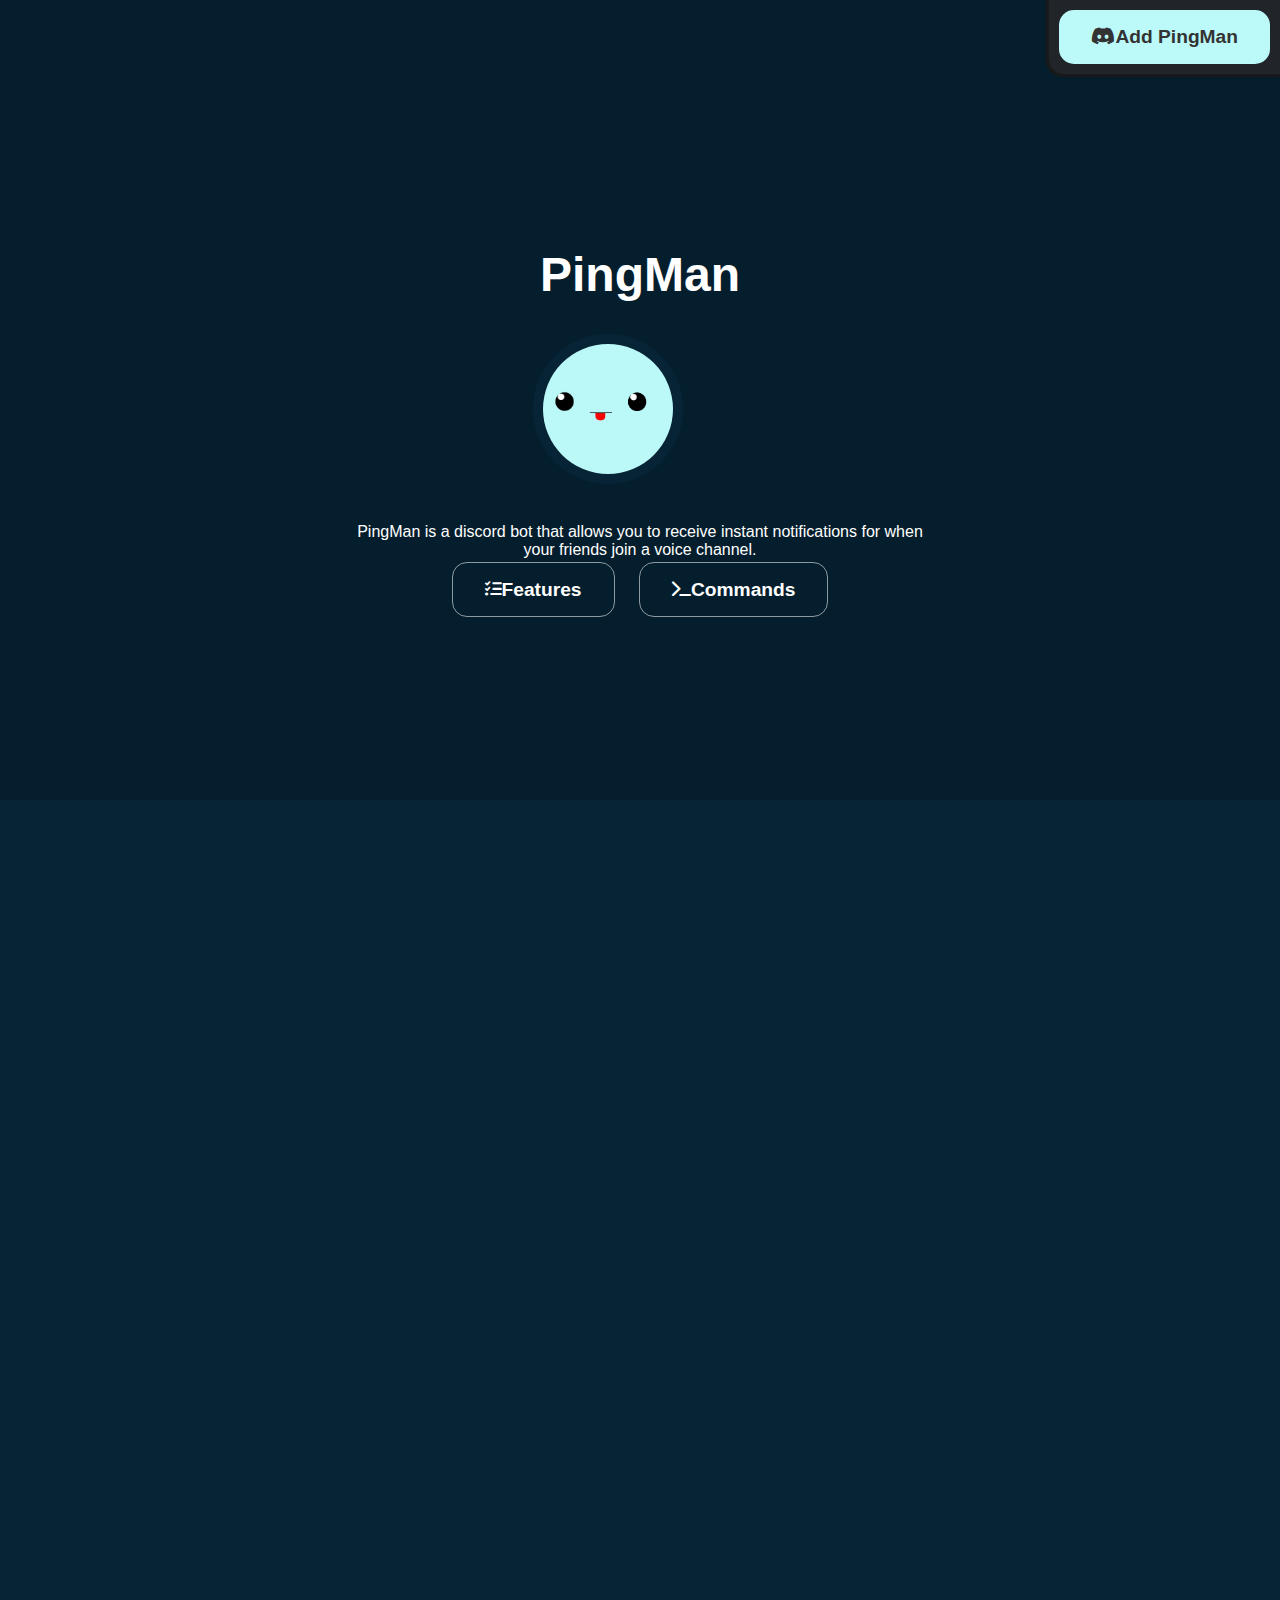
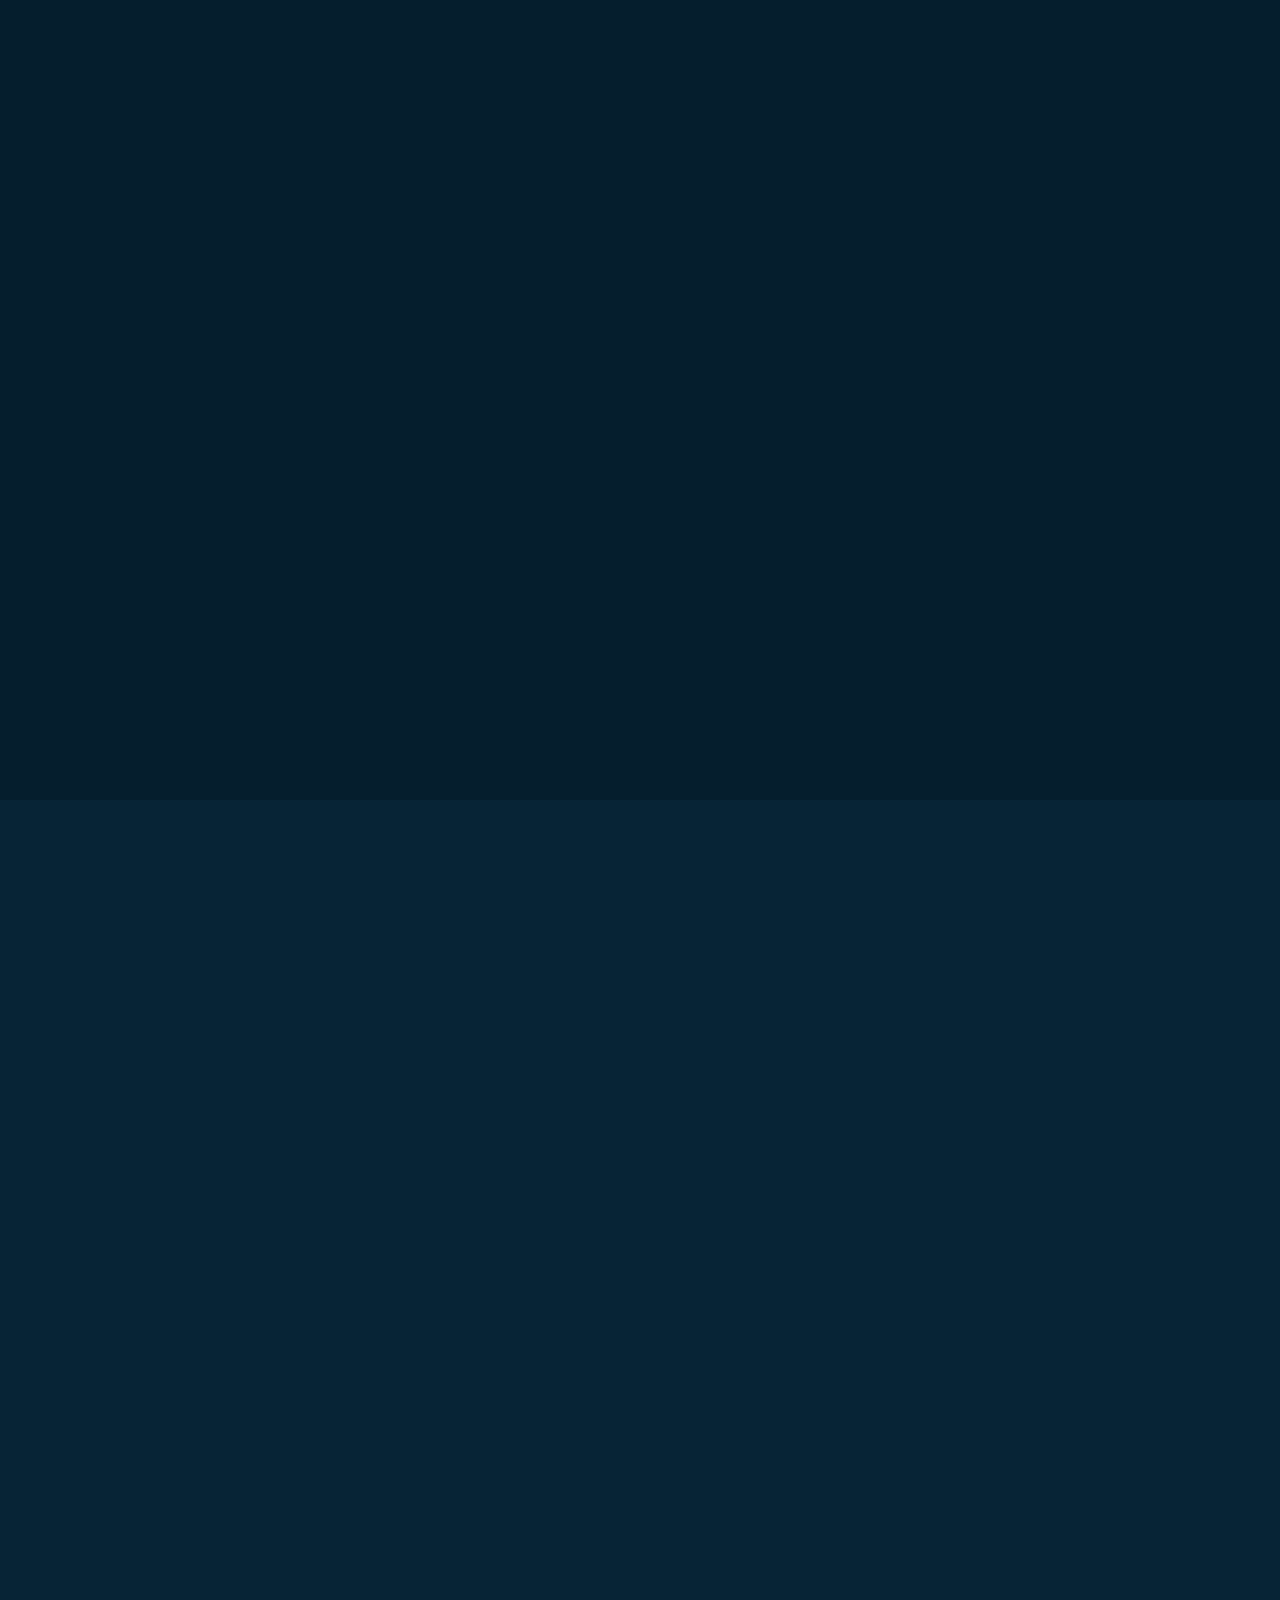
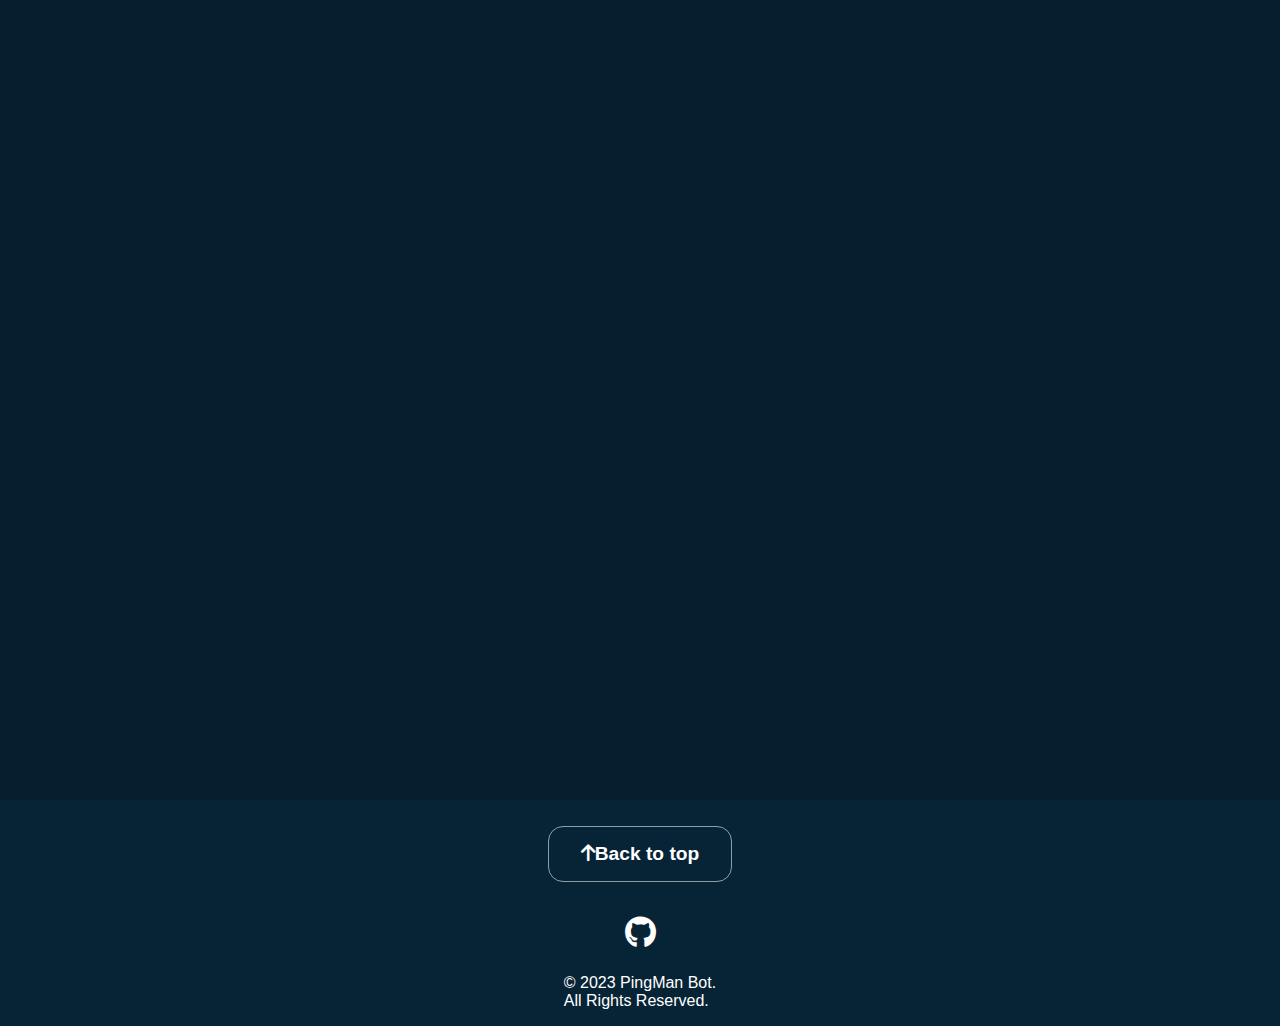
==== index.html @ a5add672 "Some improvements to deal with no script users" ====
<!DOCTYPE html>
<html lang="en">

<head>
  <meta charset="UTF-8" />
  <meta name="viewport" content="width=device-width, initial-scale=1.0" />
  <meta name="description"
    content="PingMan, a discord bot made by Milkry for getting instant notifications when a person joins a voice channel" />
  <link rel="icon" type="image/x-icon" href="favicon.ico">
  <link type="text/css" href="./css/index.css" rel="stylesheet" />
  <link type="text/css" href="./css/buttons.css" rel="stylesheet" />
  <link type="text/css" href="./css/animations.css" rel="stylesheet" />
  <noscript>
    <link type="text/css" href="./css/noscript.css" rel="stylesheet" />
  </noscript>
  <link href="https://cdn.jsdelivr.net/npm/bootstrap@5.2.3/dist/css/bootstrap.min.css" rel="stylesheet preconnect"
    integrity="sha384-rbsA2VBKQhggwzxH7pPCaAqO46MgnOM80zW1RWuH61DGLwZJEdK2Kadq2F9CUG65" crossorigin="anonymous">
  <script defer src="./js/index.js"></script>

  <!-- Font Awesome -->
  <link href="./css/fontawesome.min.css" rel="stylesheet">
  <link href="./css/brands.min.css" rel="stylesheet">
  <link href="./css/solid.min.css" rel="stylesheet">

  <title>PingMan - A discord bot with instant notifications for voice channels</title>
</head>

<body onload="onLoad()">
  <script defer src="https://cdn.jsdelivr.net/npm/bootstrap@5.2.3/dist/js/bootstrap.bundle.min.js"
    integrity="sha384-kenU1KFdBIe4zVF0s0G1M5b4hcpxyD9F7jL+jjXkk+Q2h455rYXK/7HAuoJl+0I4"
    crossorigin="anonymous"></script>

  <!-- Add Bot Button -->
  <div class="add-bot-container">
    <a class="button primary"
      href="https://discord.com/api/oauth2/authorize?client_id=1048765007854305341&scope=applications.commands+bot&permissions=478208"
      target="_blank">
      <i class="fa-brands fa-discord me-2"></i>Add PingMan
    </a>
  </div>

  <main>

    <!-- Intro -->
    <section id="intro" class="intro-container">
      <div class="title-container reveal d-flex justify-content-center align-items-center">
        <h1>PingMan</h1>
        <img class="avatar" src="./assets/avatar.webp" alt="PingMan Avatar" width="150px" />
      </div>

      <div class="description-container reveal">
        <span class="opacity-75">
          PingMan is a discord bot that allows you to receive instant notifications for when your friends join a
          voice channel.
        </span>
      </div>

      <div class="intro-buttons reveal d-flex justify-content-center align-items-center">
        <a class="button secondary" href="#features"><i class="fa-solid fa-list-check fa-sm me-3"></i>Features</a>
        <a class="button secondary" href="#commands"><i class="fa-solid fa-terminal fa-sm me-3"></i>Commands</a>
      </div>
    </section>

    <!-- Guide -->
    <section class="guide-container">
      <h1 class="fw-bold text-center reveal">What can PingMan do?</h1>
      <br />
      <span class="reveal">In basic terms:</span>
      <br />
      <span class="reveal">
        Given a voice channel and a list of people, PingMan can notify you whenever someone from that list joins the
        given voice channel.
      </span>
      <br />
      <span class="reveal">
        When you <code>/subscribe</code> to a voice channel, a subscription is automatically created and you get added
        to
        the subscribers list for that voice channel. You and any other subscriber will receive a notification when one
        of you joins.
      </span>
      <br />
      <span class="reveal">
        As soon as you or any other subscriber joins the voice channel, a notification is sent out to all the
        subscribers letting them know that someone joined and is waiting for them.
      </span>
    </section>

    <!-- Features -->
    <section id="features" class="features-container">
      <h1 class="fw-bold text-center reveal">Features</h1>
      <br />
      <ul class="reveal">
        <li class="reveal">
          <div class="feature">
            <i class="fa-solid fa-bell fa-2x m-3"></i>
            <span>Receive instant notifications when users join voice channels</span>
          </div>
        </li>

        <li class="reveal">
          <div class="feature">
            <i class="fa-solid fa-gear fa-2x m-3"></i>
            <span>Customizable user settings</span>
          </div>
        </li>

        <li class="reveal">
          <div class="feature">
            <i class="fa-solid fa-user fa-2x m-3"></i>
            <span>Restrict which users can create or remove subscriptions</span>
          </div>
        </li>

        <li class="reveal">
          <div class="feature">
            <i class="fa-solid fa-toggle-off fa-2x m-3"></i>
            <span>Toggle notifications for some or all subscriptions</span>
          </div>
        </li>
      </ul>
    </section>

    <!-- Bot Commands -->
    <section id="commands" class="bot-commands-container">
      <h1 class="fw-bold text-center reveal">Bot Commands</h1>
      <br />
      <ul class="d-flex flex-column reveal">
        <span class="text-center reveal">A quick rundown of the main commands:</span>
        <br />
        <li class="reveal"><span>Start by creating your first subscription via the <code>/subscribe</code>
            command.</span>
        </li>
        <li class="reveal"><span>You'll be prompted to choose between <strong>users</strong> and <strong>roles</strong>
            (e.g.
            <code>/subscribe user</code> for subscribing individual users and <code>/subscribe role</code> for mass
            notifications).</span>
        </li>
        <li class="reveal"><span>Unsubscribe users and roles via the <code>/unsubscribe</code> command.</span></li>
        <li class="reveal"><span>View all your subscriptions via the <code>/status</code> command.</span></li>
        <br />
        <span class="reveal">Learn more via the <code>/help</code> command.</span>
      </ul>
    </section>

    <!-- Feedback -->
    <section class="feedback-container">
      <h1 class="fw-bold text-center reveal">Got a request?</h1>
      <br />
      <span class="text-center reveal">You can leave feedback or report any bugs via the <code>/feedback</code>
        command.</span>
    </section>

    <!-- Footer -->
    <section class="footer bg-dark">
      <a class="button secondary" href="#intro"><i class="fa-solid fa-arrow-up me-3"></i>Back to top</a>

      <div class="social-media-container">
        <a href="https://github.com/Milkry" target="_blank" title="Github">
          <i class="fa-brands fa-github fa-2xl"></i>
        </a>
      </div>

      <div class="text-center">
        <span>&copy; 2023 PingMan Bot.</span>
        <br />
        <span>All Rights Reserved.</span>
      </div>
    </section>

  </main>
</body>

</html>
---- css/index.css ----
:root {
  --text-white: #ffffff;
  --text-dark: #333333;
  --background: #051e2d;
  --background-alternate: #072436;
  --background-dark: #212529;
  --background-dark--shadow: #1a1a1a;
  --primary: #bcf9f9;
  --secondary: #3B5FE2;
  --secondary-border: rgba(255, 255, 255, 0.55);
  --accent: #fbfbfb;
  --button-primary--hover: #9fd6d6;
}

* {
  margin: 0;
  color: var(--text-white);
  font-family: 'Source Sans Pro', Helvetica, sans-serif;
  box-sizing: border-box;
}

section {
  display: flex;
  align-items: center;
  justify-content: center;
  flex-direction: column;
  height: 800px;
  padding: 0 1.5rem;

  &:nth-child(even) {
    background-color: var(--background-alternate);
  }

  &:nth-child(odd) {
    background-color: var(--background);
  }
}

.reveal {
  position: relative;
  transform: translateX(-200px);
  opacity: 0;
  transition: 1.5s all ease;
}

.reveal.active {
  transform: translateX(0);
  opacity: 1;
}

.add-bot-container {
  animation: fadeLeft ease-out 1.5s;
  z-index: 99;
  display: flex;
  position: fixed;
  top: 0;
  right: 0;
  border-bottom-left-radius: 15px;
  background-color: var(--background-dark);
  box-shadow: -1px 1px 2px 2px var(--background-dark--shadow);
}

.intro-container {
  padding: 25px;

  > .title-container {
    padding: 15px;

    .avatar {
      margin-left: 25px;
      border: 10px solid var(--background-alternate);
      border-radius: 50%;
    }

    > h1 {
      font-size: 3rem;
      padding: 2rem;
      font-weight: bold;
      text-align: center;
    }
  }

  > .description-container {
    display: flex;
    flex-direction: column;
    margin: 20px;
    max-width: 600px;
    text-align: center;

    > h2 {
      text-align: center;
    }

    > p {
      font-size: 1.5rem;
      padding: 2rem;
    }
  }
}

.guide-container {
  > span {
    max-width: 800px;
    text-align: center;
    font-size: 1.5rem;
  }
}

.features-container {
  .feature {
    display: flex;
    align-items: center;
  }

  > ul > li {
    list-style-type: none;

    > div > span {
      font-size: 1.5rem;
      text-align: left;
    }
  }
}

.bot-commands-container {
  font-size: 1.5rem;

  > ul {
    max-width: 800px;

    > li {
      padding: 0.5rem;
    }
  }
}

.feedback-container {
  display: flex;
  align-items: center;
  justify-content: center;
  flex-direction: column;
  font-size: 1.5rem;
}

.footer {
  padding: 1rem;
  height: auto;
}

.social-media-container {
  display: flex;
  align-items: center;
  justify-content: center;
  margin: 2rem 2rem;
}

@media (max-width: 480px) {
  section {
    padding: 0 0.5rem !important;
  }

  .add-bot-container > a {
    font-size: 0.9rem !important;
  }

  .intro-container {
    .title-container {
      .avatar {
        margin-left: 0 !important;
        width: 35% !important;
        min-width: 100px !important;
      }

      > h1 {
        font-size: 2rem !important;
        padding: 0.8rem !important;
      }
    }

    .intro-buttons {
      flex-direction: column !important;

      > button {
        font-size: 1rem !important;
      }
    }
  }

  .guide-container {
    > span {
      font-size: 1.1rem !important;
    }
  }

  .features-container {
    > ul {
      padding: 0 !important;

      > li {
        padding: 0.3rem !important;

        > div {

          > i {
            font-size: 1.5rem !important;
          }

          > span {
            font-size: 1.1rem !important;
          }
        }
      }
    }
  }

  .bot-commands-container {
    font-size: 1.1rem !important;
  }

  .feedback-container {
    font-size: 1.1rem !important;
  }
}

@media (prefers-reduced-motion) {
  .reveal {
    transform: translateX(0) !important;
    opacity: 1 !important;
    transition: none !important
  }

  .add-bot-container {
    animation: none !important;
  }
}
---- css/buttons.css ----
.button {
    font-size: 1.2rem;
    font-weight: bold;
    border-radius: 15px;
    margin: 10px;
    padding: 1rem 2rem;
    text-decoration: none;
    text-align: center;

    &.primary {
        background-color: var(--primary);
        color: var(--text-dark);
        transition: background-color 0.5s ease, color 0.5s ease, box-shadow 0.5s ease;

        > i {
            color: var(--text-dark);
        }

        &:hover {
            background-color: var(--button-primary--hover);
        }
    }

    &.secondary {
        background-color: transparent;
        color: var(--text-white);
        border: 1px solid var(--secondary-border);
        transition: border 0.5s ease, box-shadow 0.5s ease;

        &:hover {
            border: 1px solid var(--accent);
            box-shadow: 2px 2px 0 2px var(--accent);
        }
    }

    &.button--medium {
        font-size: 1rem;
        padding: 0.6rem 1rem;
    }
}
---- css/animations.css ----
@keyframes fadeLeft {
    0% {
        opacity: 0;
        transform: translateX(300px);
    }

    100% {
        opacity: 1;
        transform: translateX(0);
    }
}
---- css/noscript.css ----
.reveal {
    transform: translateX(0) !important;
    opacity: 1 !important;
    transition: none !important
}

.add-bot-container {
    animation: none !important;
}
---- css/brands.min.css ----
/*!
 * Font Awesome Free 6.4.2 by @fontawesome - https://fontawesome.com
 * License - https://fontawesome.com/license/free (Icons: CC BY 4.0, Fonts: SIL OFL 1.1, Code: MIT License)
 * Copyright 2023 Fonticons, Inc.
 */
:host,:root{--fa-style-family-brands:"Font Awesome 6 Brands";--fa-font-brands:normal 400 1em/1 "Font Awesome 6 Brands"}@font-face{font-family:"Font Awesome 6 Brands";font-style:normal;font-weight:400;font-display:block;src:url(../webfonts/fa-brands-400.woff2) format("woff2"),url(../webfonts/fa-brands-400.ttf) format("truetype")}.fa-brands,.fab{font-weight:400}.fa-monero:before{content:"\f3d0"}.fa-hooli:before{content:"\f427"}.fa-yelp:before{content:"\f1e9"}.fa-cc-visa:before{content:"\f1f0"}.fa-lastfm:before{content:"\f202"}.fa-shopware:before{content:"\f5b5"}.fa-creative-commons-nc:before{content:"\f4e8"}.fa-aws:before{content:"\f375"}.fa-redhat:before{content:"\f7bc"}.fa-yoast:before{content:"\f2b1"}.fa-cloudflare:before{content:"\e07d"}.fa-ups:before{content:"\f7e0"}.fa-wpexplorer:before{content:"\f2de"}.fa-dyalog:before{content:"\f399"}.fa-bity:before{content:"\f37a"}.fa-stackpath:before{content:"\f842"}.fa-buysellads:before{content:"\f20d"}.fa-first-order:before{content:"\f2b0"}.fa-modx:before{content:"\f285"}.fa-guilded:before{content:"\e07e"}.fa-vnv:before{content:"\f40b"}.fa-js-square:before,.fa-square-js:before{content:"\f3b9"}.fa-microsoft:before{content:"\f3ca"}.fa-qq:before{content:"\f1d6"}.fa-orcid:before{content:"\f8d2"}.fa-java:before{content:"\f4e4"}.fa-invision:before{content:"\f7b0"}.fa-creative-commons-pd-alt:before{content:"\f4ed"}.fa-centercode:before{content:"\f380"}.fa-glide-g:before{content:"\f2a6"}.fa-drupal:before{content:"\f1a9"}.fa-hire-a-helper:before{content:"\f3b0"}.fa-creative-commons-by:before{content:"\f4e7"}.fa-unity:before{content:"\e049"}.fa-whmcs:before{content:"\f40d"}.fa-rocketchat:before{content:"\f3e8"}.fa-vk:before{content:"\f189"}.fa-untappd:before{content:"\f405"}.fa-mailchimp:before{content:"\f59e"}.fa-css3-alt:before{content:"\f38b"}.fa-reddit-square:before,.fa-square-reddit:before{content:"\f1a2"}.fa-vimeo-v:before{content:"\f27d"}.fa-contao:before{content:"\f26d"}.fa-square-font-awesome:before{content:"\e5ad"}.fa-deskpro:before{content:"\f38f"}.fa-sistrix:before{content:"\f3ee"}.fa-instagram-square:before,.fa-square-instagram:before{content:"\e055"}.fa-battle-net:before{content:"\f835"}.fa-the-red-yeti:before{content:"\f69d"}.fa-hacker-news-square:before,.fa-square-hacker-news:before{content:"\f3af"}.fa-edge:before{content:"\f282"}.fa-threads:before{content:"\e618"}.fa-napster:before{content:"\f3d2"}.fa-snapchat-square:before,.fa-square-snapchat:before{content:"\f2ad"}.fa-google-plus-g:before{content:"\f0d5"}.fa-artstation:before{content:"\f77a"}.fa-markdown:before{content:"\f60f"}.fa-sourcetree:before{content:"\f7d3"}.fa-google-plus:before{content:"\f2b3"}.fa-diaspora:before{content:"\f791"}.fa-foursquare:before{content:"\f180"}.fa-stack-overflow:before{content:"\f16c"}.fa-github-alt:before{content:"\f113"}.fa-phoenix-squadron:before{content:"\f511"}.fa-pagelines:before{content:"\f18c"}.fa-algolia:before{content:"\f36c"}.fa-red-river:before{content:"\f3e3"}.fa-creative-commons-sa:before{content:"\f4ef"}.fa-safari:before{content:"\f267"}.fa-google:before{content:"\f1a0"}.fa-font-awesome-alt:before,.fa-square-font-awesome-stroke:before{content:"\f35c"}.fa-atlassian:before{content:"\f77b"}.fa-linkedin-in:before{content:"\f0e1"}.fa-digital-ocean:before{content:"\f391"}.fa-nimblr:before{content:"\f5a8"}.fa-chromecast:before{content:"\f838"}.fa-evernote:before{content:"\f839"}.fa-hacker-news:before{content:"\f1d4"}.fa-creative-commons-sampling:before{content:"\f4f0"}.fa-adversal:before{content:"\f36a"}.fa-creative-commons:before{content:"\f25e"}.fa-watchman-monitoring:before{content:"\e087"}.fa-fonticons:before{content:"\f280"}.fa-weixin:before{content:"\f1d7"}.fa-shirtsinbulk:before{content:"\f214"}.fa-codepen:before{content:"\f1cb"}.fa-git-alt:before{content:"\f841"}.fa-lyft:before{content:"\f3c3"}.fa-rev:before{content:"\f5b2"}.fa-windows:before{content:"\f17a"}.fa-wizards-of-the-coast:before{content:"\f730"}.fa-square-viadeo:before,.fa-viadeo-square:before{content:"\f2aa"}.fa-meetup:before{content:"\f2e0"}.fa-centos:before{content:"\f789"}.fa-adn:before{content:"\f170"}.fa-cloudsmith:before{content:"\f384"}.fa-pied-piper-alt:before{content:"\f1a8"}.fa-dribbble-square:before,.fa-square-dribbble:before{content:"\f397"}.fa-codiepie:before{content:"\f284"}.fa-node:before{content:"\f419"}.fa-mix:before{content:"\f3cb"}.fa-steam:before{content:"\f1b6"}.fa-cc-apple-pay:before{content:"\f416"}.fa-scribd:before{content:"\f28a"}.fa-debian:before{content:"\e60b"}.fa-openid:before{content:"\f19b"}.fa-instalod:before{content:"\e081"}.fa-expeditedssl:before{content:"\f23e"}.fa-sellcast:before{content:"\f2da"}.fa-square-twitter:before,.fa-twitter-square:before{content:"\f081"}.fa-r-project:before{content:"\f4f7"}.fa-delicious:before{content:"\f1a5"}.fa-freebsd:before{content:"\f3a4"}.fa-vuejs:before{content:"\f41f"}.fa-accusoft:before{content:"\f369"}.fa-ioxhost:before{content:"\f208"}.fa-fonticons-fi:before{content:"\f3a2"}.fa-app-store:before{content:"\f36f"}.fa-cc-mastercard:before{content:"\f1f1"}.fa-itunes-note:before{content:"\f3b5"}.fa-golang:before{content:"\e40f"}.fa-kickstarter:before{content:"\f3bb"}.fa-grav:before{content:"\f2d6"}.fa-weibo:before{content:"\f18a"}.fa-uncharted:before{content:"\e084"}.fa-firstdraft:before{content:"\f3a1"}.fa-square-youtube:before,.fa-youtube-square:before{content:"\f431"}.fa-wikipedia-w:before{content:"\f266"}.fa-rendact:before,.fa-wpressr:before{content:"\f3e4"}.fa-angellist:before{content:"\f209"}.fa-galactic-republic:before{content:"\f50c"}.fa-nfc-directional:before{content:"\e530"}.fa-skype:before{content:"\f17e"}.fa-joget:before{content:"\f3b7"}.fa-fedora:before{content:"\f798"}.fa-stripe-s:before{content:"\f42a"}.fa-meta:before{content:"\e49b"}.fa-laravel:before{content:"\f3bd"}.fa-hotjar:before{content:"\f3b1"}.fa-bluetooth-b:before{content:"\f294"}.fa-sticker-mule:before{content:"\f3f7"}.fa-creative-commons-zero:before{content:"\f4f3"}.fa-hips:before{content:"\f452"}.fa-behance:before{content:"\f1b4"}.fa-reddit:before{content:"\f1a1"}.fa-discord:before{content:"\f392"}.fa-chrome:before{content:"\f268"}.fa-app-store-ios:before{content:"\f370"}.fa-cc-discover:before{content:"\f1f2"}.fa-wpbeginner:before{content:"\f297"}.fa-confluence:before{content:"\f78d"}.fa-mdb:before{content:"\f8ca"}.fa-dochub:before{content:"\f394"}.fa-accessible-icon:before{content:"\f368"}.fa-ebay:before{content:"\f4f4"}.fa-amazon:before{content:"\f270"}.fa-unsplash:before{content:"\e07c"}.fa-yarn:before{content:"\f7e3"}.fa-square-steam:before,.fa-steam-square:before{content:"\f1b7"}.fa-500px:before{content:"\f26e"}.fa-square-vimeo:before,.fa-vimeo-square:before{content:"\f194"}.fa-asymmetrik:before{content:"\f372"}.fa-font-awesome-flag:before,.fa-font-awesome-logo-full:before,.fa-font-awesome:before{content:"\f2b4"}.fa-gratipay:before{content:"\f184"}.fa-apple:before{content:"\f179"}.fa-hive:before{content:"\e07f"}.fa-gitkraken:before{content:"\f3a6"}.fa-keybase:before{content:"\f4f5"}.fa-apple-pay:before{content:"\f415"}.fa-padlet:before{content:"\e4a0"}.fa-amazon-pay:before{content:"\f42c"}.fa-github-square:before,.fa-square-github:before{content:"\f092"}.fa-stumbleupon:before{content:"\f1a4"}.fa-fedex:before{content:"\f797"}.fa-phoenix-framework:before{content:"\f3dc"}.fa-shopify:before{content:"\e057"}.fa-neos:before{content:"\f612"}.fa-square-threads:before{content:"\e619"}.fa-hackerrank:before{content:"\f5f7"}.fa-researchgate:before{content:"\f4f8"}.fa-swift:before{content:"\f8e1"}.fa-angular:before{content:"\f420"}.fa-speakap:before{content:"\f3f3"}.fa-angrycreative:before{content:"\f36e"}.fa-y-combinator:before{content:"\f23b"}.fa-empire:before{content:"\f1d1"}.fa-envira:before{content:"\f299"}.fa-gitlab-square:before,.fa-square-gitlab:before{content:"\e5ae"}.fa-studiovinari:before{content:"\f3f8"}.fa-pied-piper:before{content:"\f2ae"}.fa-wordpress:before{content:"\f19a"}.fa-product-hunt:before{content:"\f288"}.fa-firefox:before{content:"\f269"}.fa-linode:before{content:"\f2b8"}.fa-goodreads:before{content:"\f3a8"}.fa-odnoklassniki-square:before,.fa-square-odnoklassniki:before{content:"\f264"}.fa-jsfiddle:before{content:"\f1cc"}.fa-sith:before{content:"\f512"}.fa-themeisle:before{content:"\f2b2"}.fa-page4:before{content:"\f3d7"}.fa-hashnode:before{content:"\e499"}.fa-react:before{content:"\f41b"}.fa-cc-paypal:before{content:"\f1f4"}.fa-squarespace:before{content:"\f5be"}.fa-cc-stripe:before{content:"\f1f5"}.fa-creative-commons-share:before{content:"\f4f2"}.fa-bitcoin:before{content:"\f379"}.fa-keycdn:before{content:"\f3ba"}.fa-opera:before{content:"\f26a"}.fa-itch-io:before{content:"\f83a"}.fa-umbraco:before{content:"\f8e8"}.fa-galactic-senate:before{content:"\f50d"}.fa-ubuntu:before{content:"\f7df"}.fa-draft2digital:before{content:"\f396"}.fa-stripe:before{content:"\f429"}.fa-houzz:before{content:"\f27c"}.fa-gg:before{content:"\f260"}.fa-dhl:before{content:"\f790"}.fa-pinterest-square:before,.fa-square-pinterest:before{content:"\f0d3"}.fa-xing:before{content:"\f168"}.fa-blackberry:before{content:"\f37b"}.fa-creative-commons-pd:before{content:"\f4ec"}.fa-playstation:before{content:"\f3df"}.fa-quinscape:before{content:"\f459"}.fa-less:before{content:"\f41d"}.fa-blogger-b:before{content:"\f37d"}.fa-opencart:before{content:"\f23d"}.fa-vine:before{content:"\f1ca"}.fa-paypal:before{content:"\f1ed"}.fa-gitlab:before{content:"\f296"}.fa-typo3:before{content:"\f42b"}.fa-reddit-alien:before{content:"\f281"}.fa-yahoo:before{content:"\f19e"}.fa-dailymotion:before{content:"\e052"}.fa-affiliatetheme:before{content:"\f36b"}.fa-pied-piper-pp:before{content:"\f1a7"}.fa-bootstrap:before{content:"\f836"}.fa-odnoklassniki:before{content:"\f263"}.fa-nfc-symbol:before{content:"\e531"}.fa-ethereum:before{content:"\f42e"}.fa-speaker-deck:before{content:"\f83c"}.fa-creative-commons-nc-eu:before{content:"\f4e9"}.fa-patreon:before{content:"\f3d9"}.fa-avianex:before{content:"\f374"}.fa-ello:before{content:"\f5f1"}.fa-gofore:before{content:"\f3a7"}.fa-bimobject:before{content:"\f378"}.fa-facebook-f:before{content:"\f39e"}.fa-google-plus-square:before,.fa-square-google-plus:before{content:"\f0d4"}.fa-mandalorian:before{content:"\f50f"}.fa-first-order-alt:before{content:"\f50a"}.fa-osi:before{content:"\f41a"}.fa-google-wallet:before{content:"\f1ee"}.fa-d-and-d-beyond:before{content:"\f6ca"}.fa-periscope:before{content:"\f3da"}.fa-fulcrum:before{content:"\f50b"}.fa-cloudscale:before{content:"\f383"}.fa-forumbee:before{content:"\f211"}.fa-mizuni:before{content:"\f3cc"}.fa-schlix:before{content:"\f3ea"}.fa-square-xing:before,.fa-xing-square:before{content:"\f169"}.fa-bandcamp:before{content:"\f2d5"}.fa-wpforms:before{content:"\f298"}.fa-cloudversify:before{content:"\f385"}.fa-usps:before{content:"\f7e1"}.fa-megaport:before{content:"\f5a3"}.fa-magento:before{content:"\f3c4"}.fa-spotify:before{content:"\f1bc"}.fa-optin-monster:before{content:"\f23c"}.fa-fly:before{content:"\f417"}.fa-aviato:before{content:"\f421"}.fa-itunes:before{content:"\f3b4"}.fa-cuttlefish:before{content:"\f38c"}.fa-blogger:before{content:"\f37c"}.fa-flickr:before{content:"\f16e"}.fa-viber:before{content:"\f409"}.fa-soundcloud:before{content:"\f1be"}.fa-digg:before{content:"\f1a6"}.fa-tencent-weibo:before{content:"\f1d5"}.fa-symfony:before{content:"\f83d"}.fa-maxcdn:before{content:"\f136"}.fa-etsy:before{content:"\f2d7"}.fa-facebook-messenger:before{content:"\f39f"}.fa-audible:before{content:"\f373"}.fa-think-peaks:before{content:"\f731"}.fa-bilibili:before{content:"\e3d9"}.fa-erlang:before{content:"\f39d"}.fa-x-twitter:before{content:"\e61b"}.fa-cotton-bureau:before{content:"\f89e"}.fa-dashcube:before{content:"\f210"}.fa-42-group:before,.fa-innosoft:before{content:"\e080"}.fa-stack-exchange:before{content:"\f18d"}.fa-elementor:before{content:"\f430"}.fa-pied-piper-square:before,.fa-square-pied-piper:before{content:"\e01e"}.fa-creative-commons-nd:before{content:"\f4eb"}.fa-palfed:before{content:"\f3d8"}.fa-superpowers:before{content:"\f2dd"}.fa-resolving:before{content:"\f3e7"}.fa-xbox:before{content:"\f412"}.fa-searchengin:before{content:"\f3eb"}.fa-tiktok:before{content:"\e07b"}.fa-facebook-square:before,.fa-square-facebook:before{content:"\f082"}.fa-renren:before{content:"\f18b"}.fa-linux:before{content:"\f17c"}.fa-glide:before{content:"\f2a5"}.fa-linkedin:before{content:"\f08c"}.fa-hubspot:before{content:"\f3b2"}.fa-deploydog:before{content:"\f38e"}.fa-twitch:before{content:"\f1e8"}.fa-ravelry:before{content:"\f2d9"}.fa-mixer:before{content:"\e056"}.fa-lastfm-square:before,.fa-square-lastfm:before{content:"\f203"}.fa-vimeo:before{content:"\f40a"}.fa-mendeley:before{content:"\f7b3"}.fa-uniregistry:before{content:"\f404"}.fa-figma:before{content:"\f799"}.fa-creative-commons-remix:before{content:"\f4ee"}.fa-cc-amazon-pay:before{content:"\f42d"}.fa-dropbox:before{content:"\f16b"}.fa-instagram:before{content:"\f16d"}.fa-cmplid:before{content:"\e360"}.fa-facebook:before{content:"\f09a"}.fa-gripfire:before{content:"\f3ac"}.fa-jedi-order:before{content:"\f50e"}.fa-uikit:before{content:"\f403"}.fa-fort-awesome-alt:before{content:"\f3a3"}.fa-phabricator:before{content:"\f3db"}.fa-ussunnah:before{content:"\f407"}.fa-earlybirds:before{content:"\f39a"}.fa-trade-federation:before{content:"\f513"}.fa-autoprefixer:before{content:"\f41c"}.fa-whatsapp:before{content:"\f232"}.fa-slideshare:before{content:"\f1e7"}.fa-google-play:before{content:"\f3ab"}.fa-viadeo:before{content:"\f2a9"}.fa-line:before{content:"\f3c0"}.fa-google-drive:before{content:"\f3aa"}.fa-servicestack:before{content:"\f3ec"}.fa-simplybuilt:before{content:"\f215"}.fa-bitbucket:before{content:"\f171"}.fa-imdb:before{content:"\f2d8"}.fa-deezer:before{content:"\e077"}.fa-raspberry-pi:before{content:"\f7bb"}.fa-jira:before{content:"\f7b1"}.fa-docker:before{content:"\f395"}.fa-screenpal:before{content:"\e570"}.fa-bluetooth:before{content:"\f293"}.fa-gitter:before{content:"\f426"}.fa-d-and-d:before{content:"\f38d"}.fa-microblog:before{content:"\e01a"}.fa-cc-diners-club:before{content:"\f24c"}.fa-gg-circle:before{content:"\f261"}.fa-pied-piper-hat:before{content:"\f4e5"}.fa-kickstarter-k:before{content:"\f3bc"}.fa-yandex:before{content:"\f413"}.fa-readme:before{content:"\f4d5"}.fa-html5:before{content:"\f13b"}.fa-sellsy:before{content:"\f213"}.fa-sass:before{content:"\f41e"}.fa-wirsindhandwerk:before,.fa-wsh:before{content:"\e2d0"}.fa-buromobelexperte:before{content:"\f37f"}.fa-salesforce:before{content:"\f83b"}.fa-octopus-deploy:before{content:"\e082"}.fa-medapps:before{content:"\f3c6"}.fa-ns8:before{content:"\f3d5"}.fa-pinterest-p:before{content:"\f231"}.fa-apper:before{content:"\f371"}.fa-fort-awesome:before{content:"\f286"}.fa-waze:before{content:"\f83f"}.fa-cc-jcb:before{content:"\f24b"}.fa-snapchat-ghost:before,.fa-snapchat:before{content:"\f2ab"}.fa-fantasy-flight-games:before{content:"\f6dc"}.fa-rust:before{content:"\e07a"}.fa-wix:before{content:"\f5cf"}.fa-behance-square:before,.fa-square-behance:before{content:"\f1b5"}.fa-supple:before{content:"\f3f9"}.fa-rebel:before{content:"\f1d0"}.fa-css3:before{content:"\f13c"}.fa-staylinked:before{content:"\f3f5"}.fa-kaggle:before{content:"\f5fa"}.fa-space-awesome:before{content:"\e5ac"}.fa-deviantart:before{content:"\f1bd"}.fa-cpanel:before{content:"\f388"}.fa-goodreads-g:before{content:"\f3a9"}.fa-git-square:before,.fa-square-git:before{content:"\f1d2"}.fa-square-tumblr:before,.fa-tumblr-square:before{content:"\f174"}.fa-trello:before{content:"\f181"}.fa-creative-commons-nc-jp:before{content:"\f4ea"}.fa-get-pocket:before{content:"\f265"}.fa-perbyte:before{content:"\e083"}.fa-grunt:before{content:"\f3ad"}.fa-weebly:before{content:"\f5cc"}.fa-connectdevelop:before{content:"\f20e"}.fa-leanpub:before{content:"\f212"}.fa-black-tie:before{content:"\f27e"}.fa-themeco:before{content:"\f5c6"}.fa-python:before{content:"\f3e2"}.fa-android:before{content:"\f17b"}.fa-bots:before{content:"\e340"}.fa-free-code-camp:before{content:"\f2c5"}.fa-hornbill:before{content:"\f592"}.fa-js:before{content:"\f3b8"}.fa-ideal:before{content:"\e013"}.fa-git:before{content:"\f1d3"}.fa-dev:before{content:"\f6cc"}.fa-sketch:before{content:"\f7c6"}.fa-yandex-international:before{content:"\f414"}.fa-cc-amex:before{content:"\f1f3"}.fa-uber:before{content:"\f402"}.fa-github:before{content:"\f09b"}.fa-php:before{content:"\f457"}.fa-alipay:before{content:"\f642"}.fa-youtube:before{content:"\f167"}.fa-skyatlas:before{content:"\f216"}.fa-firefox-browser:before{content:"\e007"}.fa-replyd:before{content:"\f3e6"}.fa-suse:before{content:"\f7d6"}.fa-jenkins:before{content:"\f3b6"}.fa-twitter:before{content:"\f099"}.fa-rockrms:before{content:"\f3e9"}.fa-pinterest:before{content:"\f0d2"}.fa-buffer:before{content:"\f837"}.fa-npm:before{content:"\f3d4"}.fa-yammer:before{content:"\f840"}.fa-btc:before{content:"\f15a"}.fa-dribbble:before{content:"\f17d"}.fa-stumbleupon-circle:before{content:"\f1a3"}.fa-internet-explorer:before{content:"\f26b"}.fa-stubber:before{content:"\e5c7"}.fa-telegram-plane:before,.fa-telegram:before{content:"\f2c6"}.fa-old-republic:before{content:"\f510"}.fa-odysee:before{content:"\e5c6"}.fa-square-whatsapp:before,.fa-whatsapp-square:before{content:"\f40c"}.fa-node-js:before{content:"\f3d3"}.fa-edge-legacy:before{content:"\e078"}.fa-slack-hash:before,.fa-slack:before{content:"\f198"}.fa-medrt:before{content:"\f3c8"}.fa-usb:before{content:"\f287"}.fa-tumblr:before{content:"\f173"}.fa-vaadin:before{content:"\f408"}.fa-quora:before{content:"\f2c4"}.fa-square-x-twitter:before{content:"\e61a"}.fa-reacteurope:before{content:"\f75d"}.fa-medium-m:before,.fa-medium:before{content:"\f23a"}.fa-amilia:before{content:"\f36d"}.fa-mixcloud:before{content:"\f289"}.fa-flipboard:before{content:"\f44d"}.fa-viacoin:before{content:"\f237"}.fa-critical-role:before{content:"\f6c9"}.fa-sitrox:before{content:"\e44a"}.fa-discourse:before{content:"\f393"}.fa-joomla:before{content:"\f1aa"}.fa-mastodon:before{content:"\f4f6"}.fa-airbnb:before{content:"\f834"}.fa-wolf-pack-battalion:before{content:"\f514"}.fa-buy-n-large:before{content:"\f8a6"}.fa-gulp:before{content:"\f3ae"}.fa-creative-commons-sampling-plus:before{content:"\f4f1"}.fa-strava:before{content:"\f428"}.fa-ember:before{content:"\f423"}.fa-canadian-maple-leaf:before{content:"\f785"}.fa-teamspeak:before{content:"\f4f9"}.fa-pushed:before{content:"\f3e1"}.fa-wordpress-simple:before{content:"\f411"}.fa-nutritionix:before{content:"\f3d6"}.fa-wodu:before{content:"\e088"}.fa-google-pay:before{content:"\e079"}.fa-intercom:before{content:"\f7af"}.fa-zhihu:before{content:"\f63f"}.fa-korvue:before{content:"\f42f"}.fa-pix:before{content:"\e43a"}.fa-steam-symbol:before{content:"\f3f6"}
---- css/solid.min.css ----
/*!
 * Font Awesome Free 6.4.2 by @fontawesome - https://fontawesome.com
 * License - https://fontawesome.com/license/free (Icons: CC BY 4.0, Fonts: SIL OFL 1.1, Code: MIT License)
 * Copyright 2023 Fonticons, Inc.
 */
:host,:root{--fa-style-family-classic:"Font Awesome 6 Free";--fa-font-solid:normal 900 1em/1 "Font Awesome 6 Free"}@font-face{font-family:"Font Awesome 6 Free";font-style:normal;font-weight:900;font-display:block;src:url(../webfonts/fa-solid-900.woff2) format("woff2"),url(../webfonts/fa-solid-900.ttf) format("truetype")}.fa-solid,.fas{font-weight:900}
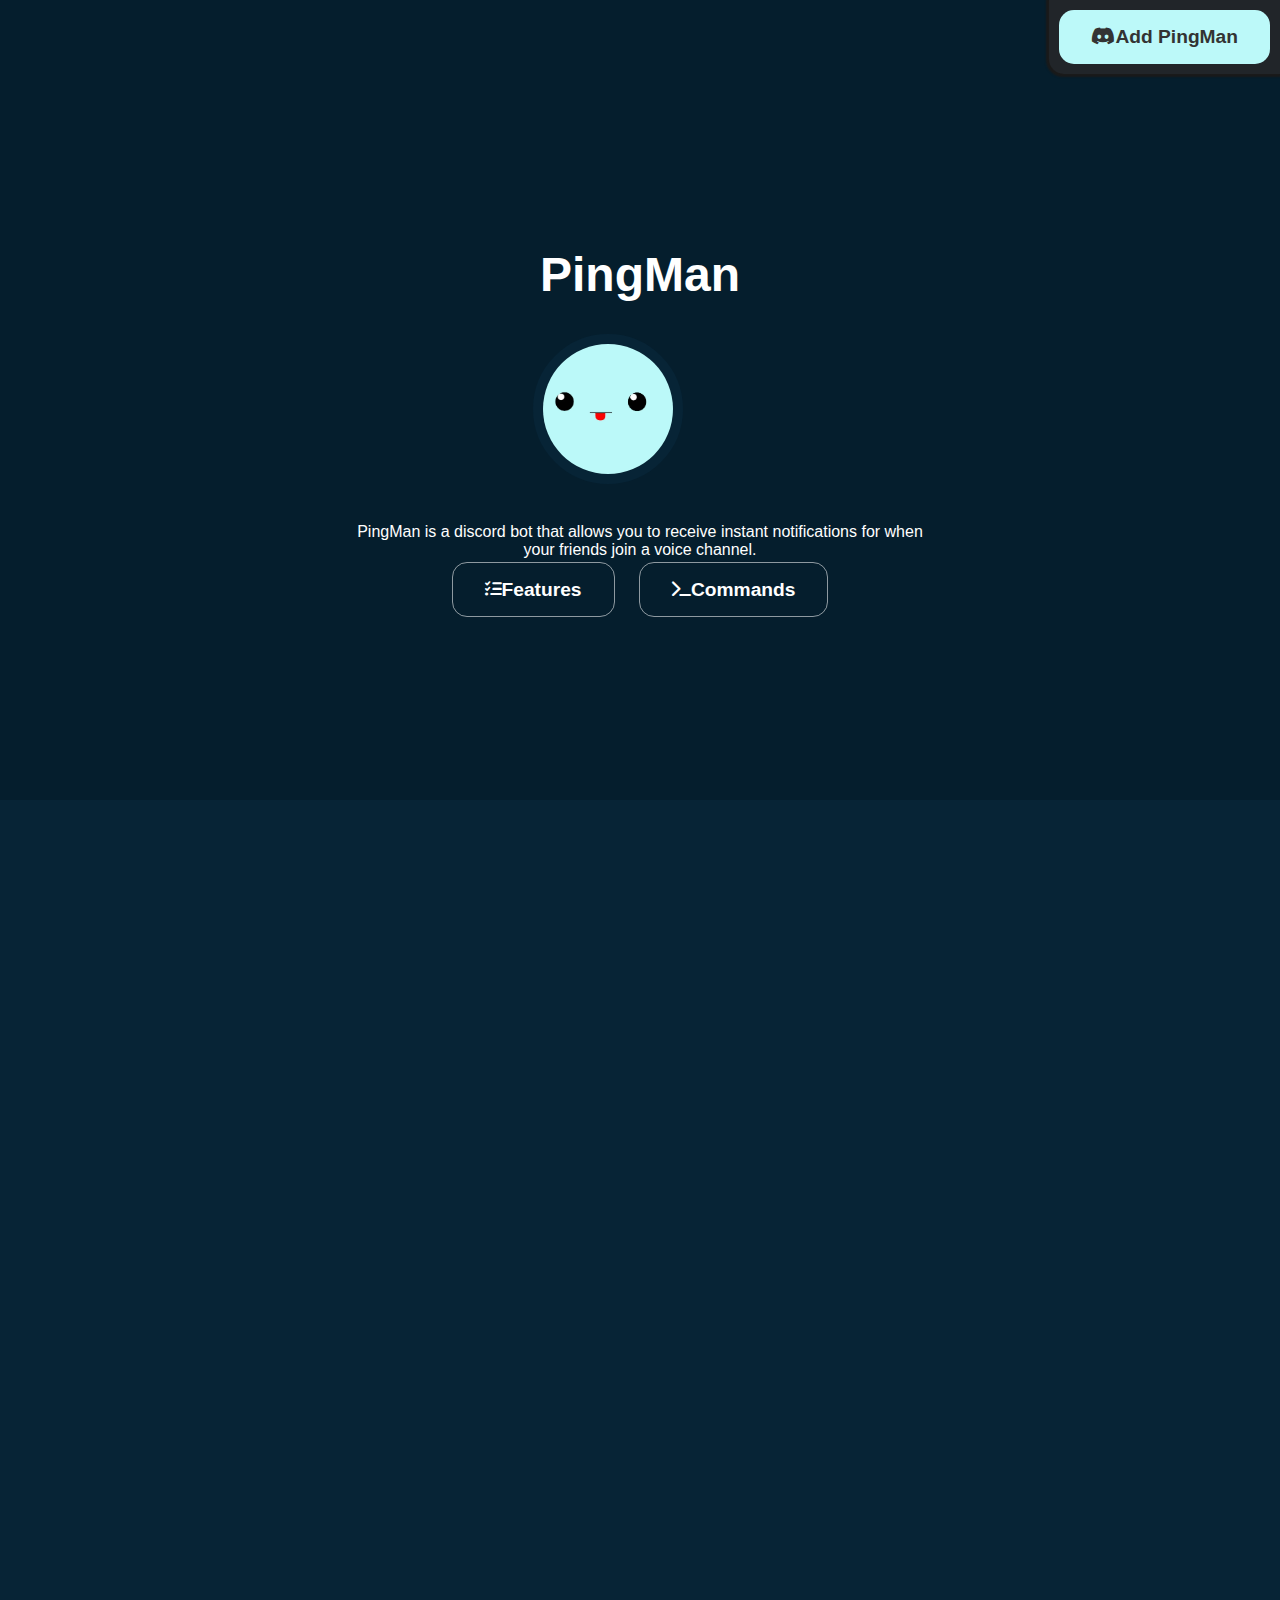
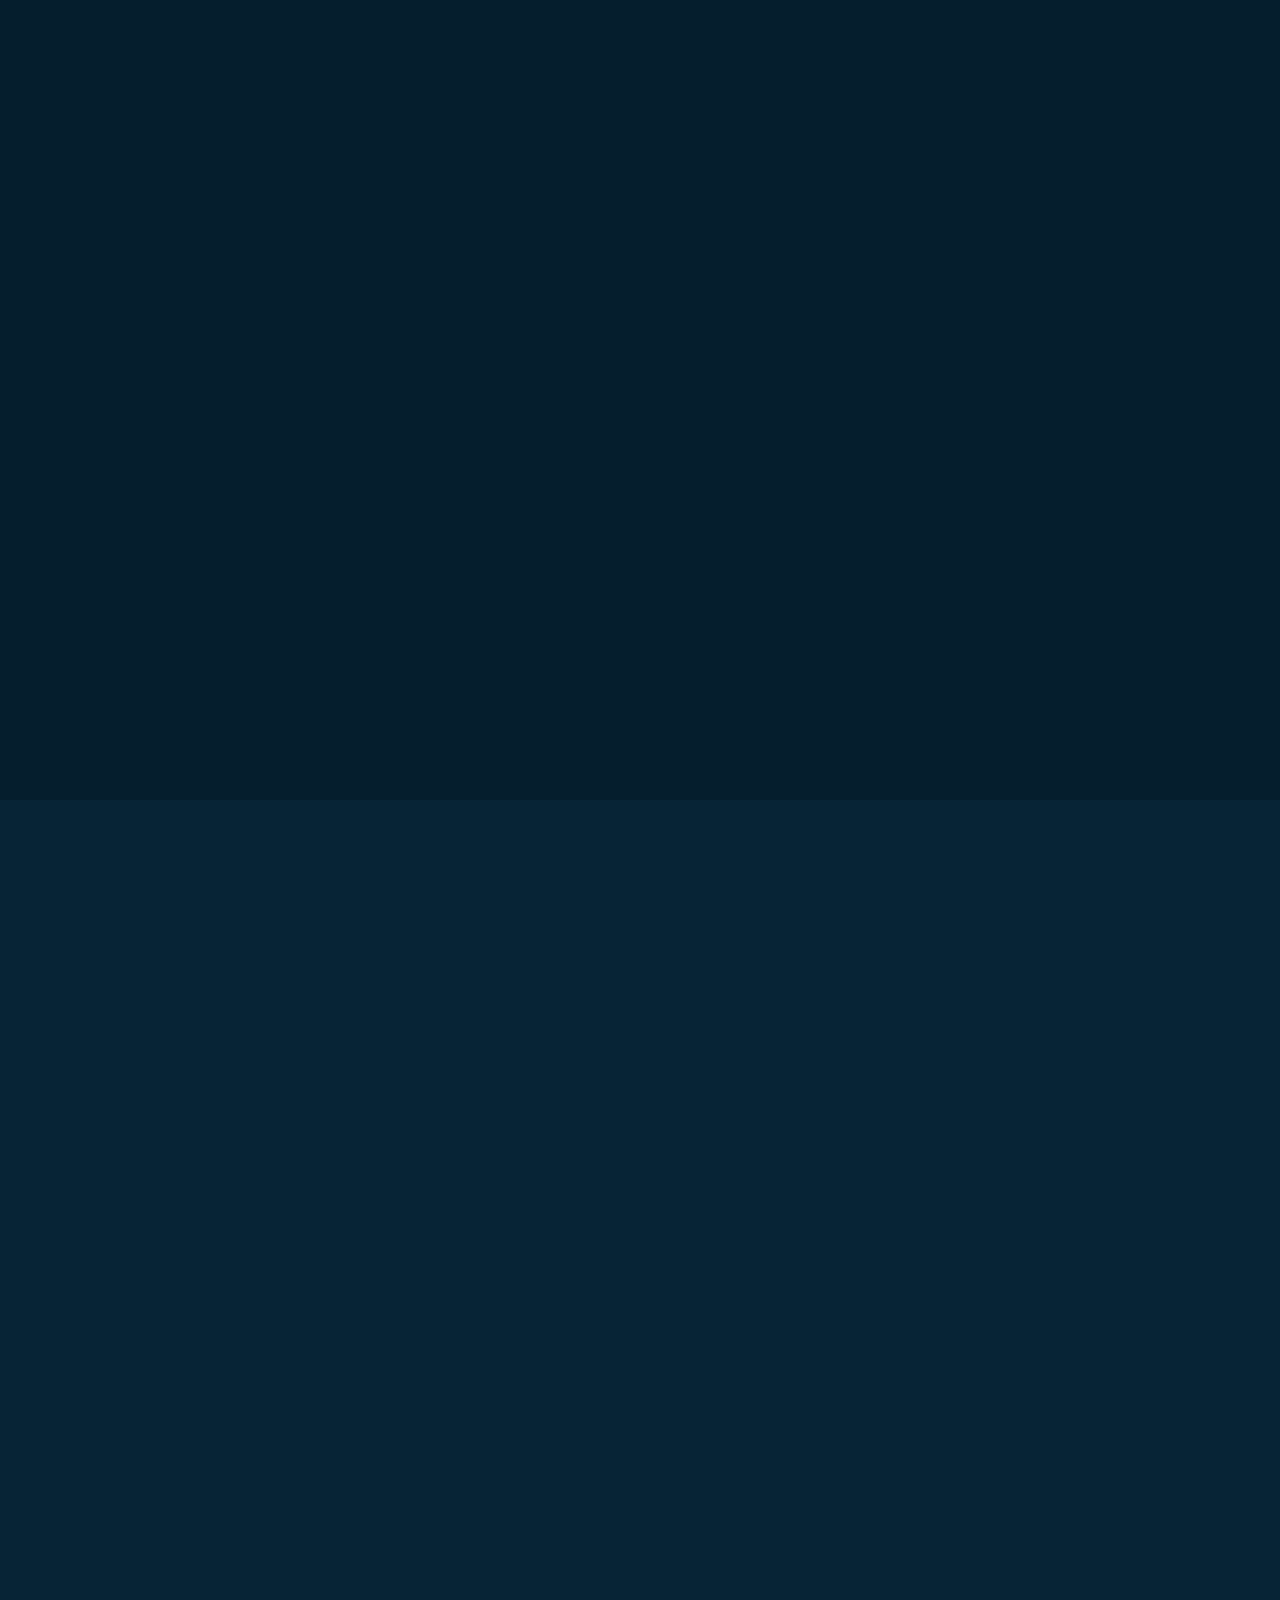
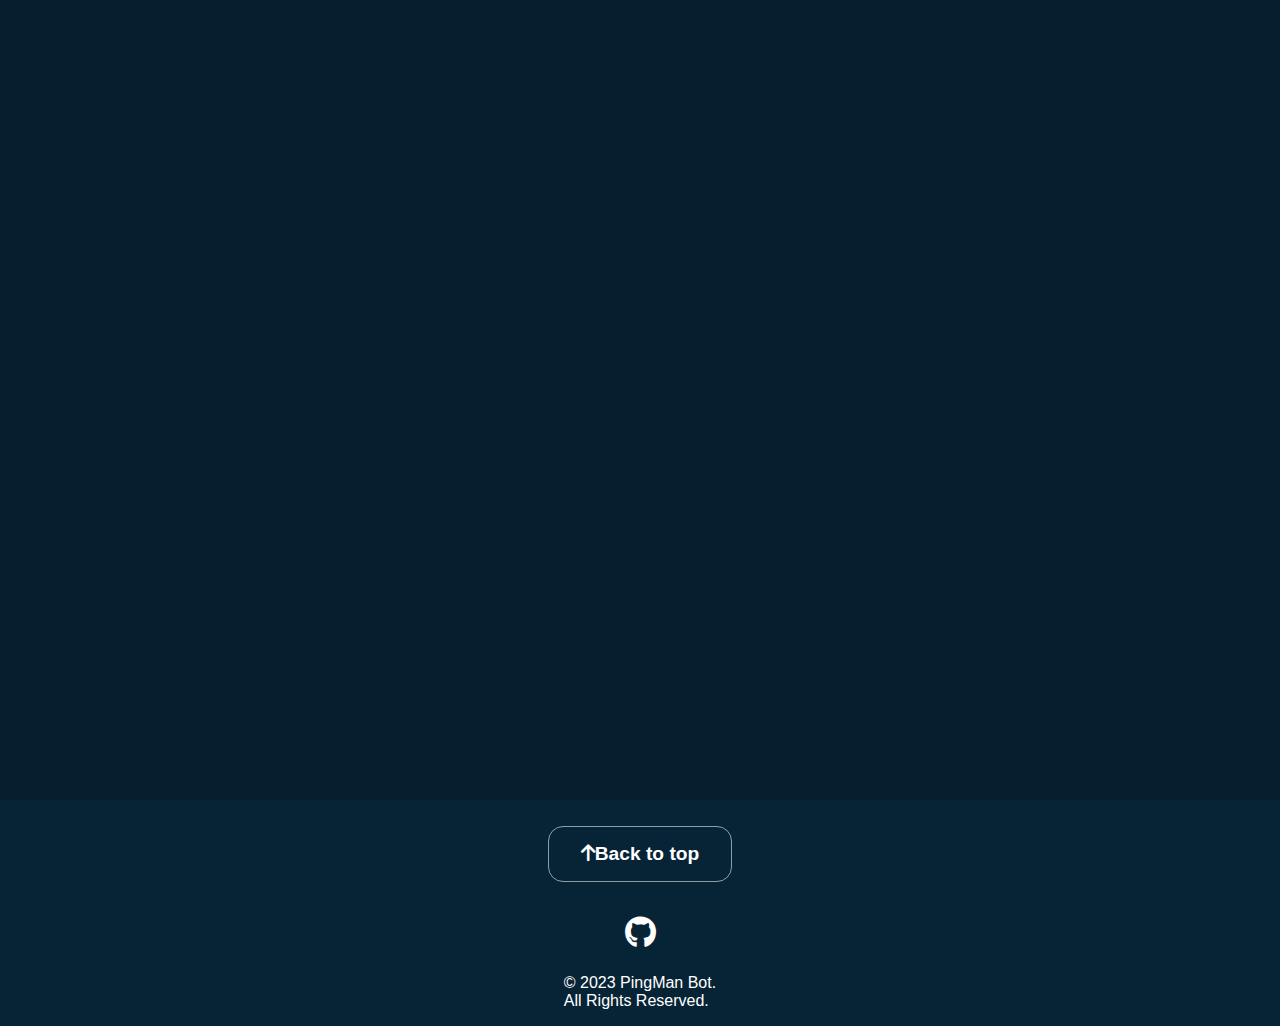
==== commit 0d15e26b: "Switched static avatar for animated avatar (its soo cute)" ====
--- a/index.html
+++ b/index.html
@@ -6,6 +6,9 @@
   <meta name="viewport" content="width=device-width, initial-scale=1.0" />
   <meta name="description"
     content="PingMan, a discord bot made by Milkry for getting instant notifications when a person joins a voice channel" />
+  <meta name="theme-color" content="#bcf9f9" data-react-helmet="true" />
+  <meta content="https://milkry.github.io/pingman-site/assets/avatar.webp" property="og:image" />
+
   <link rel="icon" type="image/x-icon" href="favicon.ico">
   <link type="text/css" href="./css/index.css" rel="stylesheet" />
   <link type="text/css" href="./css/buttons.css" rel="stylesheet" />
@@ -33,7 +36,7 @@
   <!-- Add Bot Button -->
   <div class="add-bot-container">
     <a class="button primary"
-      href="https://discord.com/api/oauth2/authorize?client_id=1048765007854305341&scope=applications.commands+bot&permissions=478208"
+      href="https://discord.com/api/oauth2/authorize?client_id=1048765007854305341&scope=applications.commands+bot&permissions=1526784"
       target="_blank">
       <i class="fa-brands fa-discord me-2"></i>Add PingMan
     </a>
@@ -45,7 +48,7 @@
     <section id="intro" class="intro-container">
       <div class="title-container reveal d-flex justify-content-center align-items-center">
         <h1>PingMan</h1>
-        <img class="avatar" src="./assets/avatar.webp" alt="PingMan Avatar" width="150px" />
+        <img class="avatar" src="./assets/avatar-animated.webp" alt="PingMan Avatar" width="150px" />
       </div>
 
       <div class="description-container reveal">
@@ -117,6 +120,13 @@
             <span>Toggle notifications for some or all subscriptions</span>
           </div>
         </li>
+
+        <li class="reveal">
+          <div class="feature">
+            <i class="fa-solid fa-sack-dollar fa-2x m-3"></i>
+            <span>Best of all, its free!</span>
+          </div>
+        </li>
       </ul>
     </section>
 
@@ -160,7 +170,7 @@
         </a>
       </div>
 
-      <div class="text-center">
+      <div class="text-center p-3">
         <span>&copy; 2023 PingMan Bot.</span>
         <br />
         <span>All Rights Reserved.</span>
--- a/css/index.css
+++ b/css/index.css
@@ -156,7 +156,7 @@
 
 @media (max-width: 480px) {
   section {
-    padding: 0 0.5rem !important;
+    padding: 0 0.8rem !important;
   }
 
   .add-bot-container > a {
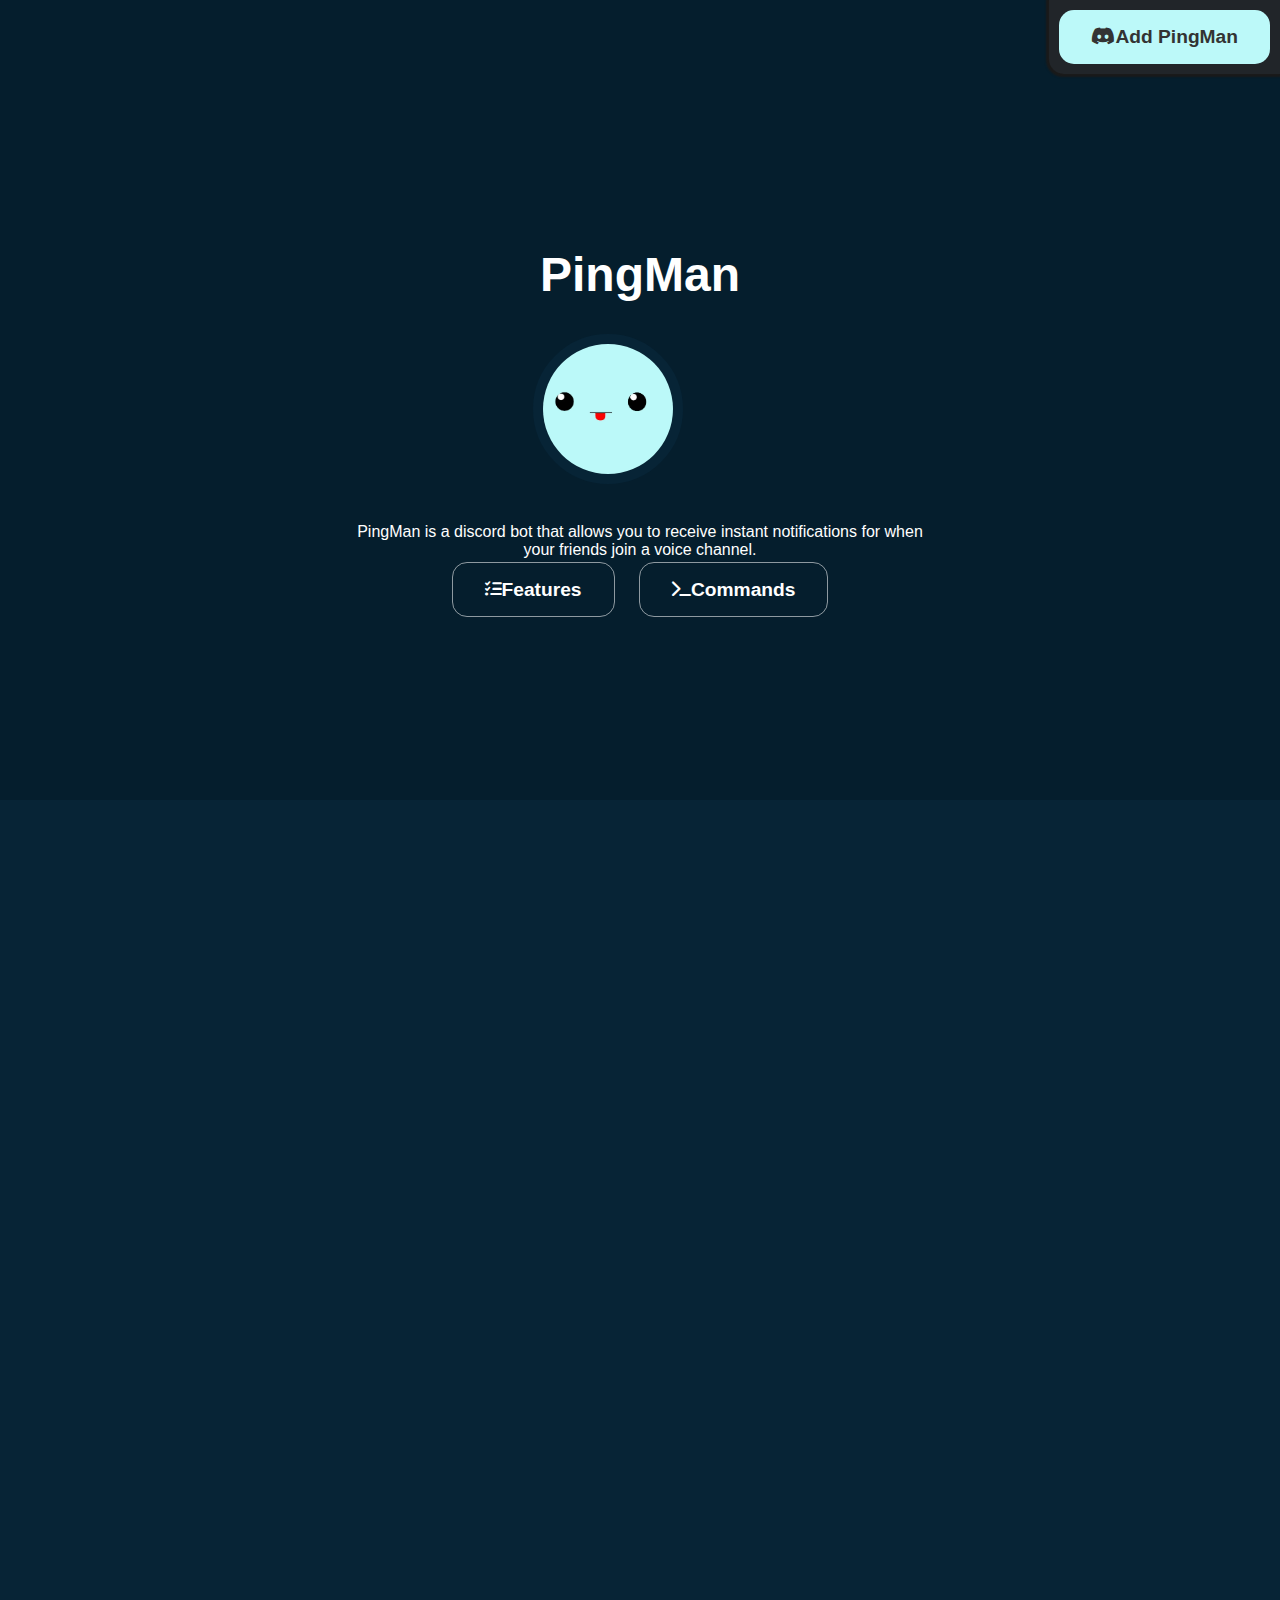
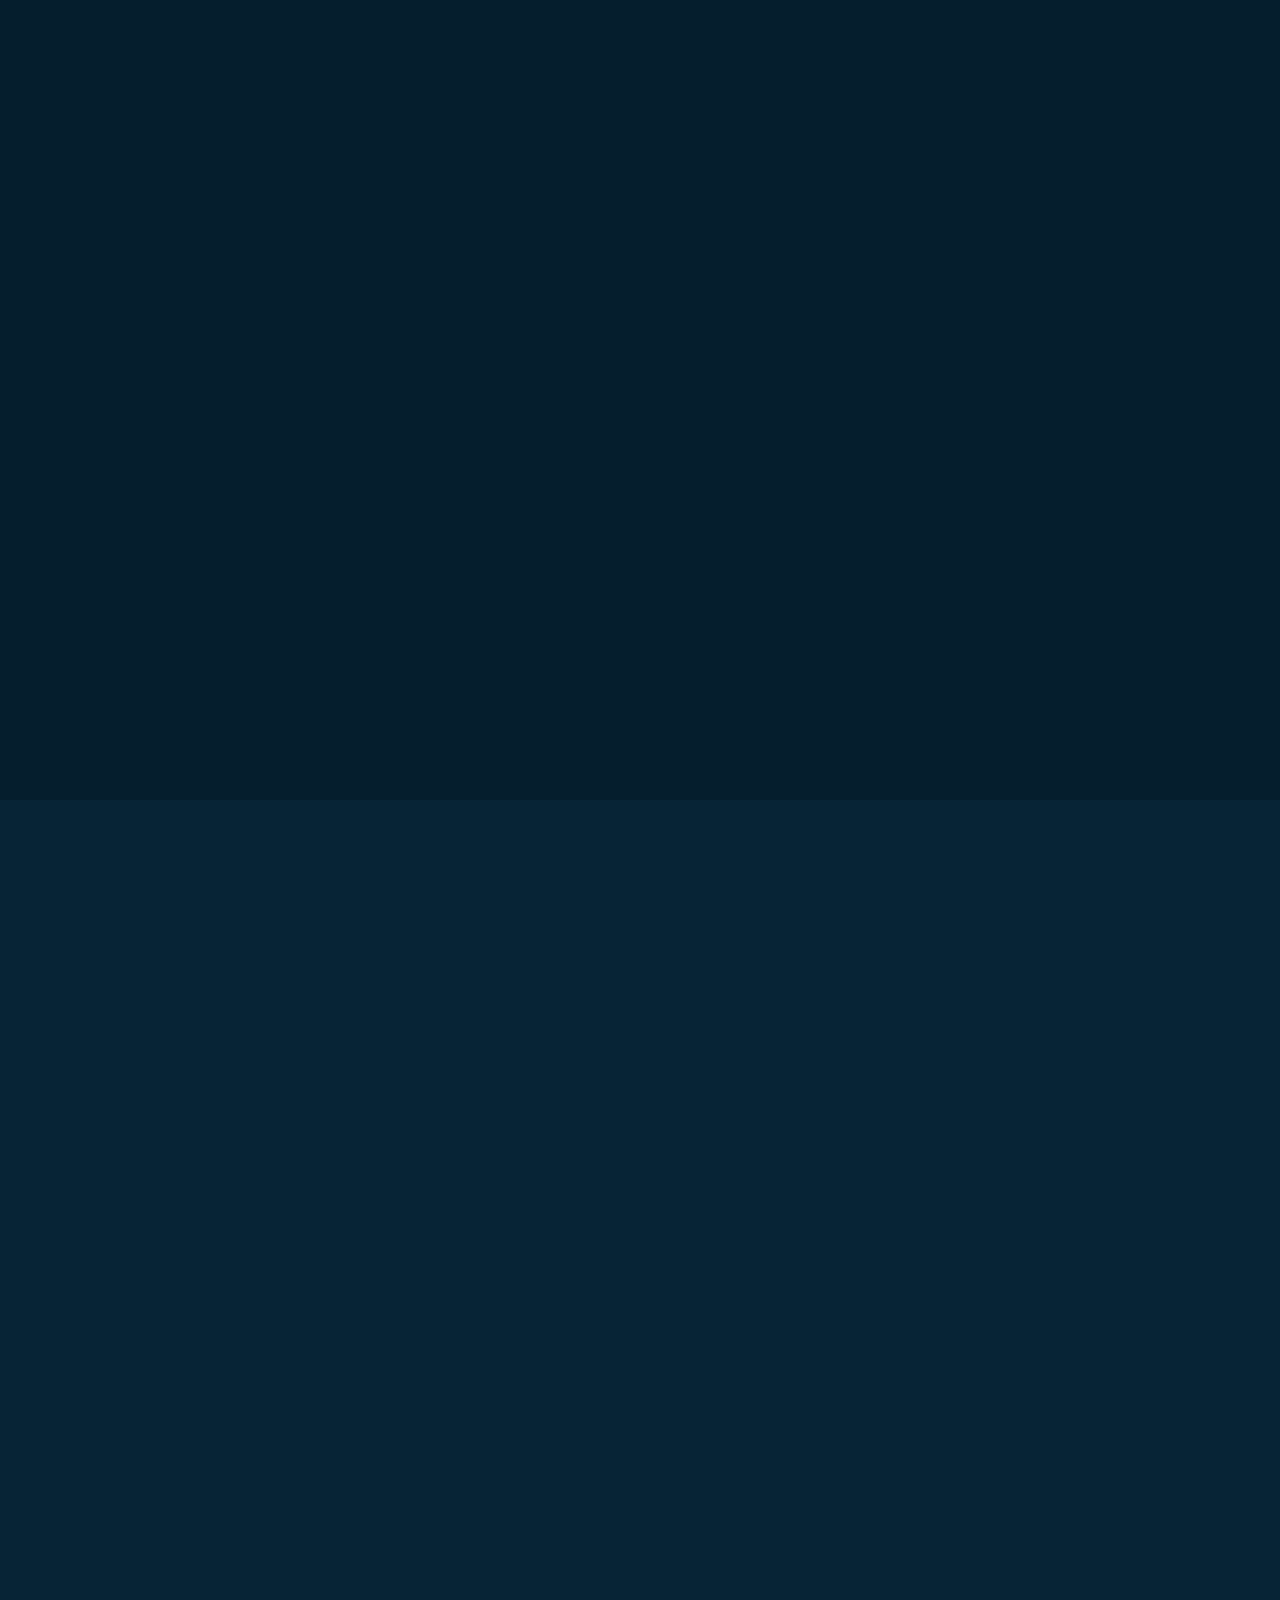
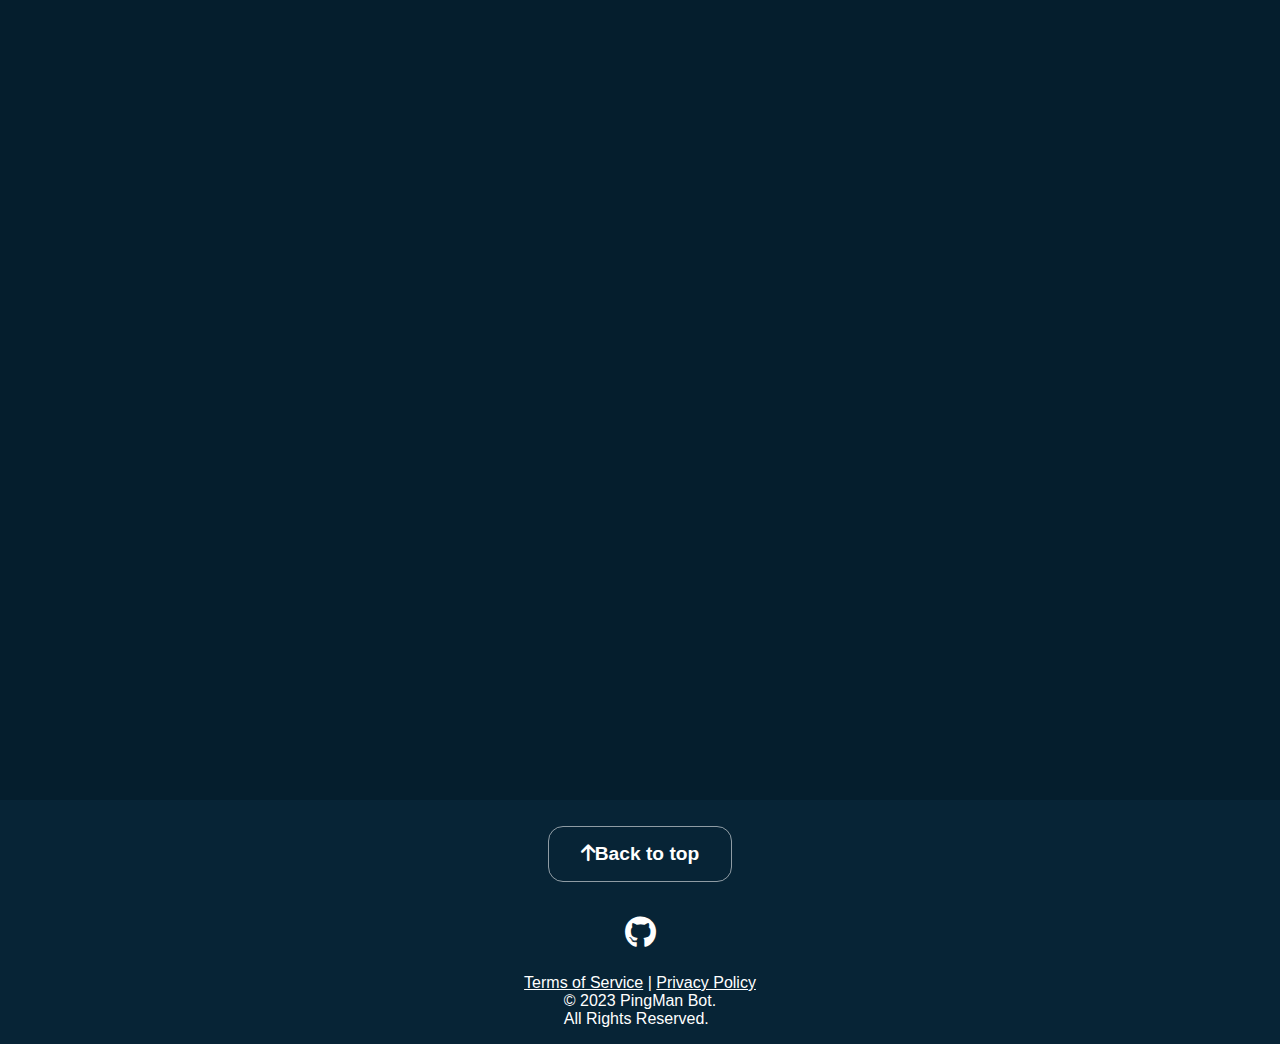
==== commit abcca7d6: "Added privacy policy and terms of service pages" ====
--- a/index.html
+++ b/index.html
@@ -120,13 +120,6 @@
             <span>Toggle notifications for some or all subscriptions</span>
           </div>
         </li>
-
-        <li class="reveal">
-          <div class="feature">
-            <i class="fa-solid fa-sack-dollar fa-2x m-3"></i>
-            <span>Best of all, its free!</span>
-          </div>
-        </li>
       </ul>
     </section>
 
@@ -170,6 +163,12 @@
         </a>
       </div>
 
+      <div>
+        <a href="/pages/terms-of-service.html" title="Terms of Service">Terms of Service</a>
+        <span class="opacity-50">|</span>
+        <a href="/pages/privacy-policy.html" title="Privacy Policy">Privacy Policy</a>
+      </div>
+
       <div class="text-center p-3">
         <span>&copy; 2023 PingMan Bot.</span>
         <br />
--- a/css/index.css
+++ b/css/index.css
@@ -60,6 +60,29 @@
   box-shadow: -1px 1px 2px 2px var(--background-dark--shadow);
 }
 
+.home-container {
+  z-index: 99;
+  position: fixed;
+  top: 0;
+  left: 0;
+  padding: 10px;
+  background-color: var(--background-dark);
+  box-shadow: 1px 1px 2px 2px var(--background-dark--shadow);
+  border-bottom-right-radius: 15px;
+
+  > a {
+    display: flex;
+    align-items: center;
+    font-size: 1.2rem;
+    color: var(--text-white);
+    text-decoration: none;
+
+    > img {
+      border-radius: 50%;
+    }
+  }
+}
+
 .intro-container {
   padding: 25px;
 
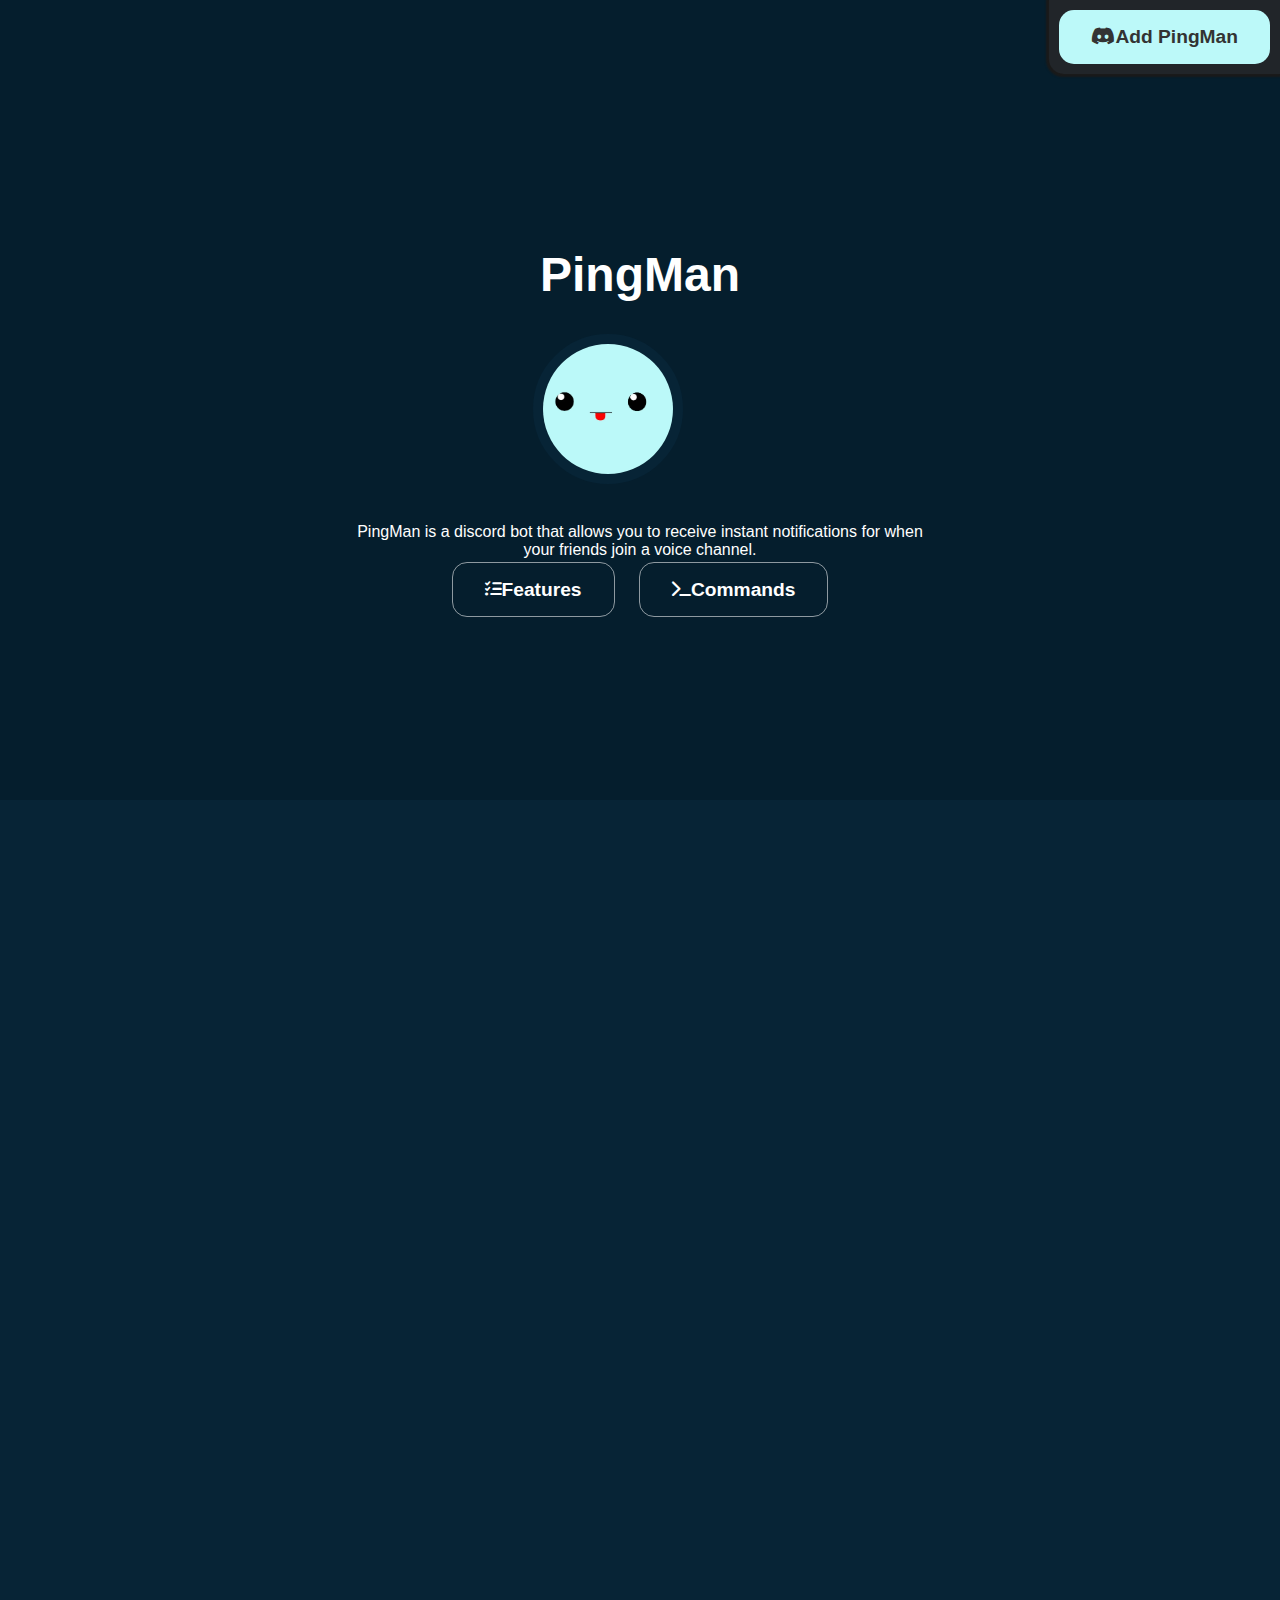
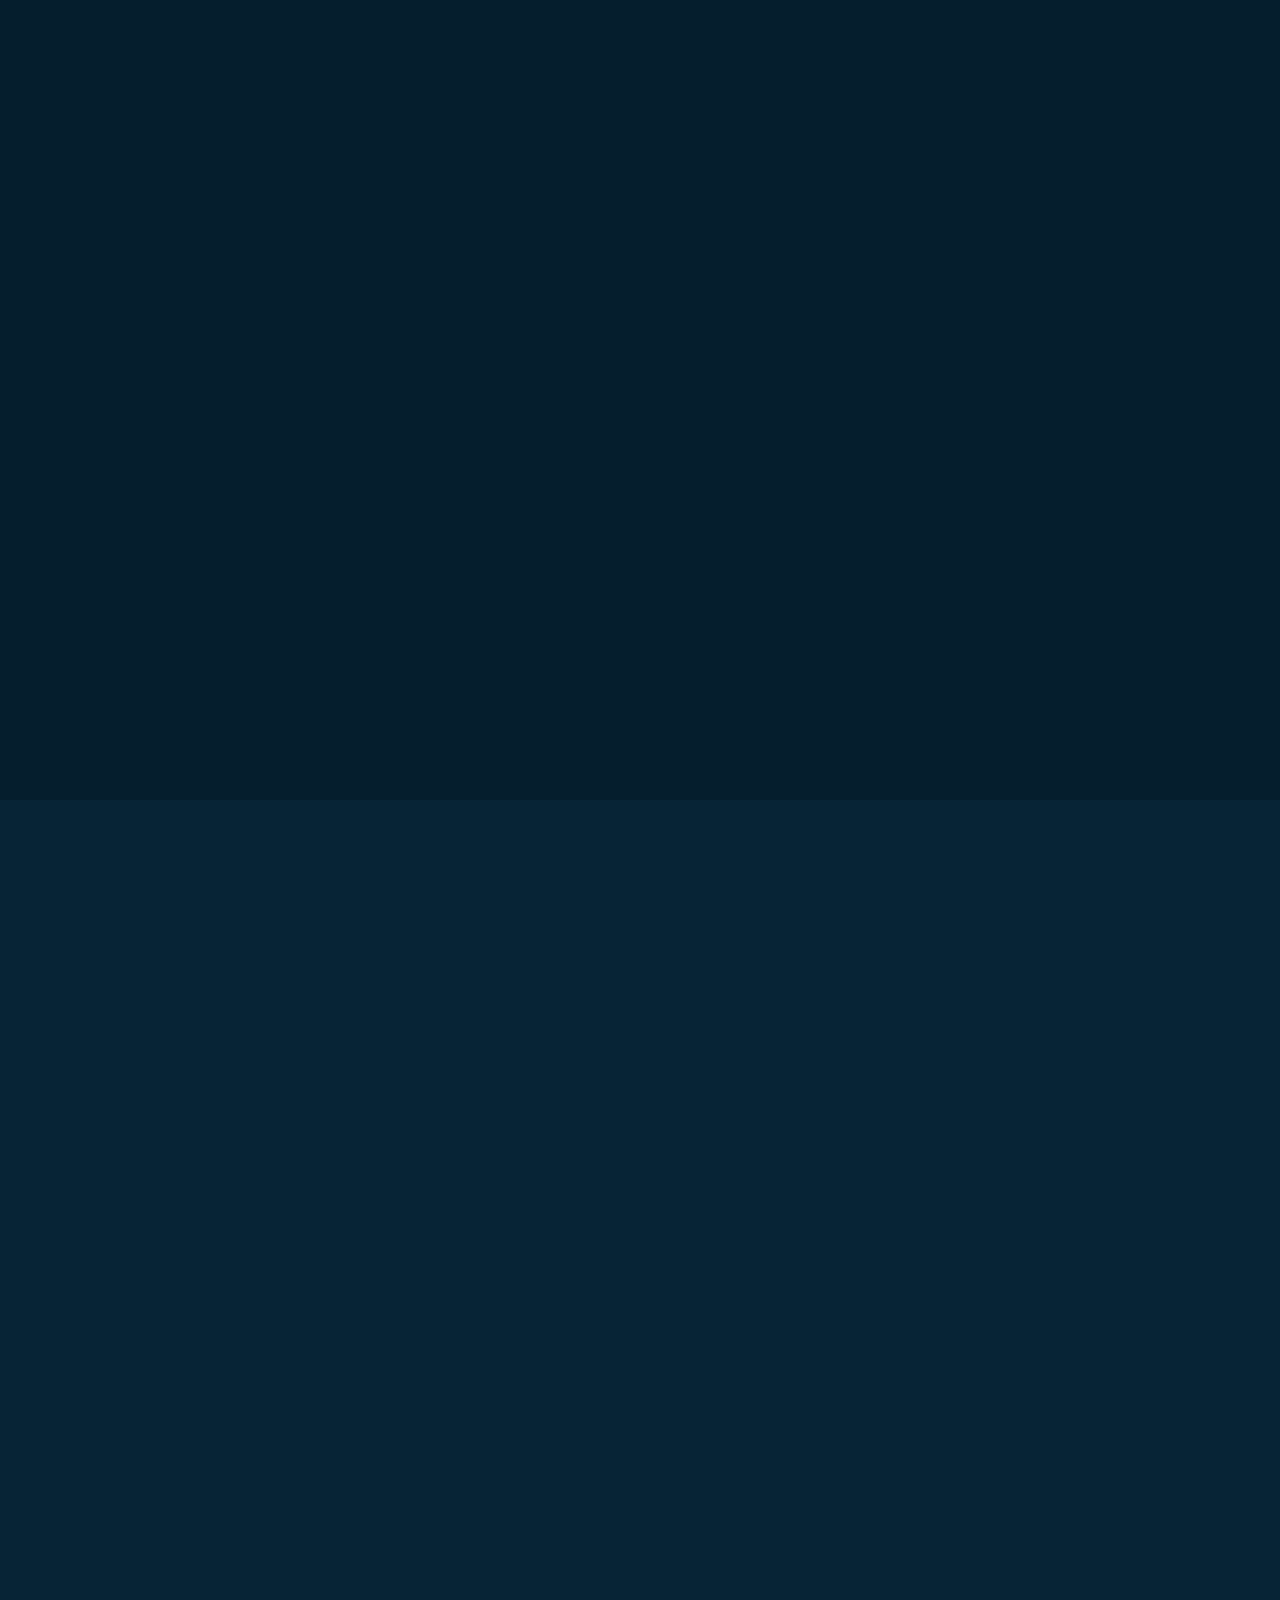
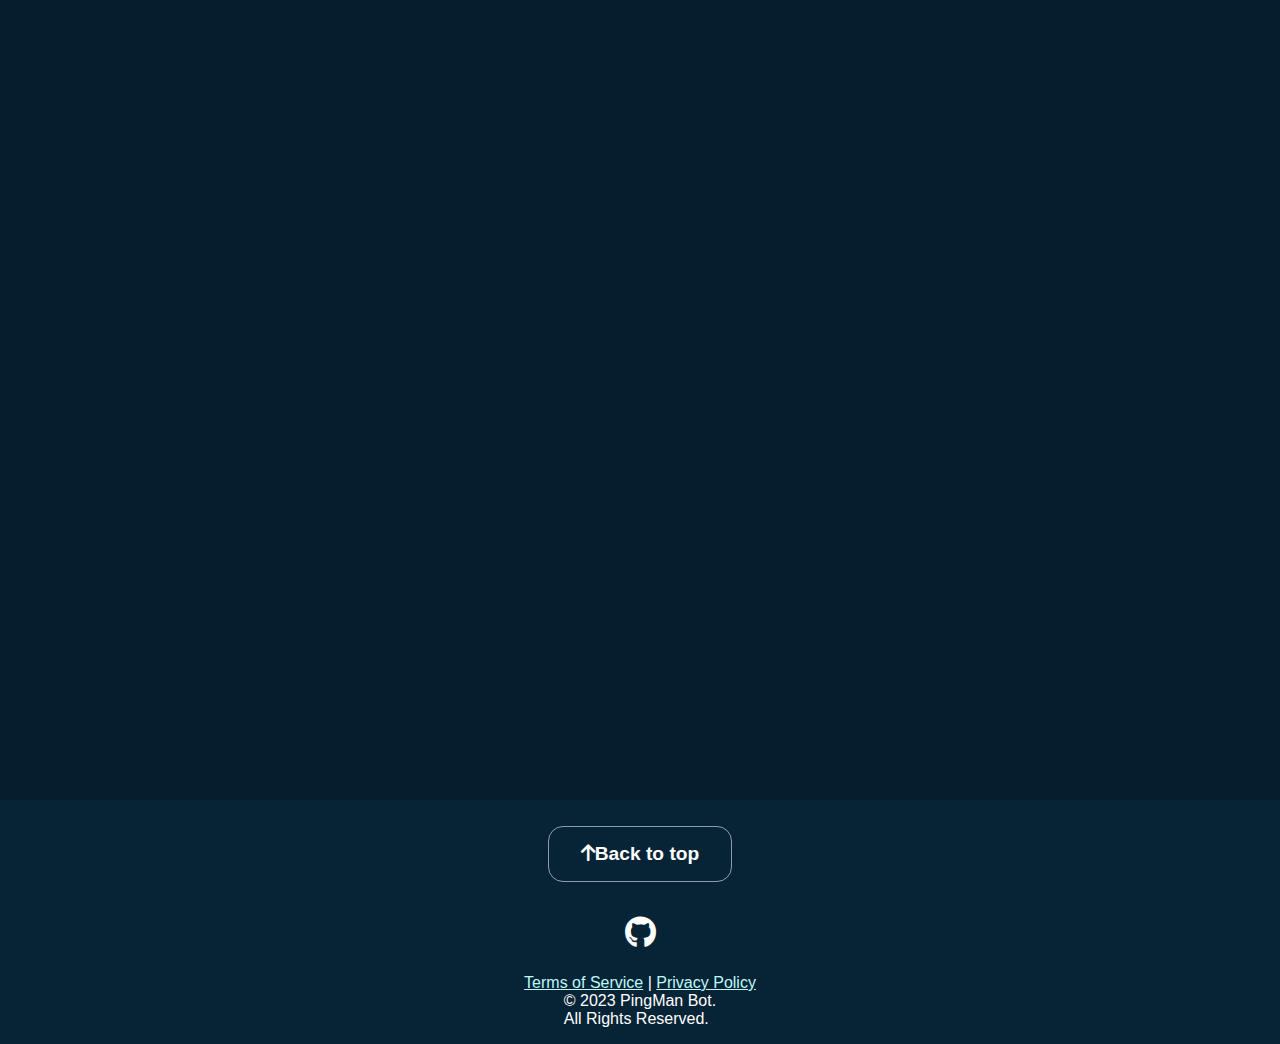
==== commit c8bd0afc: "Web Accessibility improvements" ====
--- a/index.html
+++ b/index.html
@@ -127,9 +127,9 @@
     <section id="commands" class="bot-commands-container">
       <h1 class="fw-bold text-center reveal">Bot Commands</h1>
       <br />
+      <span class="text-center reveal">A quick rundown of the main commands:</span>
+      <br />
       <ul class="d-flex flex-column reveal">
-        <span class="text-center reveal">A quick rundown of the main commands:</span>
-        <br />
         <li class="reveal"><span>Start by creating your first subscription via the <code>/subscribe</code>
             command.</span>
         </li>
@@ -140,9 +140,9 @@
         </li>
         <li class="reveal"><span>Unsubscribe users and roles via the <code>/unsubscribe</code> command.</span></li>
         <li class="reveal"><span>View all your subscriptions via the <code>/status</code> command.</span></li>
-        <br />
-        <span class="reveal">Learn more via the <code>/help</code> command.</span>
       </ul>
+      <br />
+      <span class="reveal">Learn more via the <code>/help</code> command.</span>
     </section>
 
     <!-- Feedback -->
@@ -164,9 +164,9 @@
       </div>
 
       <div>
-        <a href="/pages/terms-of-service.html" title="Terms of Service">Terms of Service</a>
+        <a href="./pages/terms-of-service.html" title="Terms of Service">Terms of Service</a>
         <span class="opacity-50">|</span>
-        <a href="/pages/privacy-policy.html" title="Privacy Policy">Privacy Policy</a>
+        <a href="./pages/privacy-policy.html" title="Privacy Policy">Privacy Policy</a>
       </div>
 
       <div class="text-center p-3">
--- a/css/index.css
+++ b/css/index.css
@@ -10,6 +10,7 @@
   --secondary-border: rgba(255, 255, 255, 0.55);
   --accent: #fbfbfb;
   --button-primary--hover: #9fd6d6;
+  --code: #DB82F2;
 }
 
 * {
@@ -17,6 +18,10 @@
   color: var(--text-white);
   font-family: 'Source Sans Pro', Helvetica, sans-serif;
   box-sizing: border-box;
+}
+
+code {
+  color: var(--code) !important;
 }
 
 section {
@@ -60,29 +65,6 @@
   box-shadow: -1px 1px 2px 2px var(--background-dark--shadow);
 }
 
-.home-container {
-  z-index: 99;
-  position: fixed;
-  top: 0;
-  left: 0;
-  padding: 10px;
-  background-color: var(--background-dark);
-  box-shadow: 1px 1px 2px 2px var(--background-dark--shadow);
-  border-bottom-right-radius: 15px;
-
-  > a {
-    display: flex;
-    align-items: center;
-    font-size: 1.2rem;
-    color: var(--text-white);
-    text-decoration: none;
-
-    > img {
-      border-radius: 50%;
-    }
-  }
-}
-
 .intro-container {
   padding: 25px;
 
@@ -168,6 +150,14 @@
 .footer {
   padding: 1rem;
   height: auto;
+
+  a {
+    color: var(--primary);
+
+    &:hover {
+      color: var(--button-primary--hover);
+    }
+  }
 }
 
 .social-media-container {
